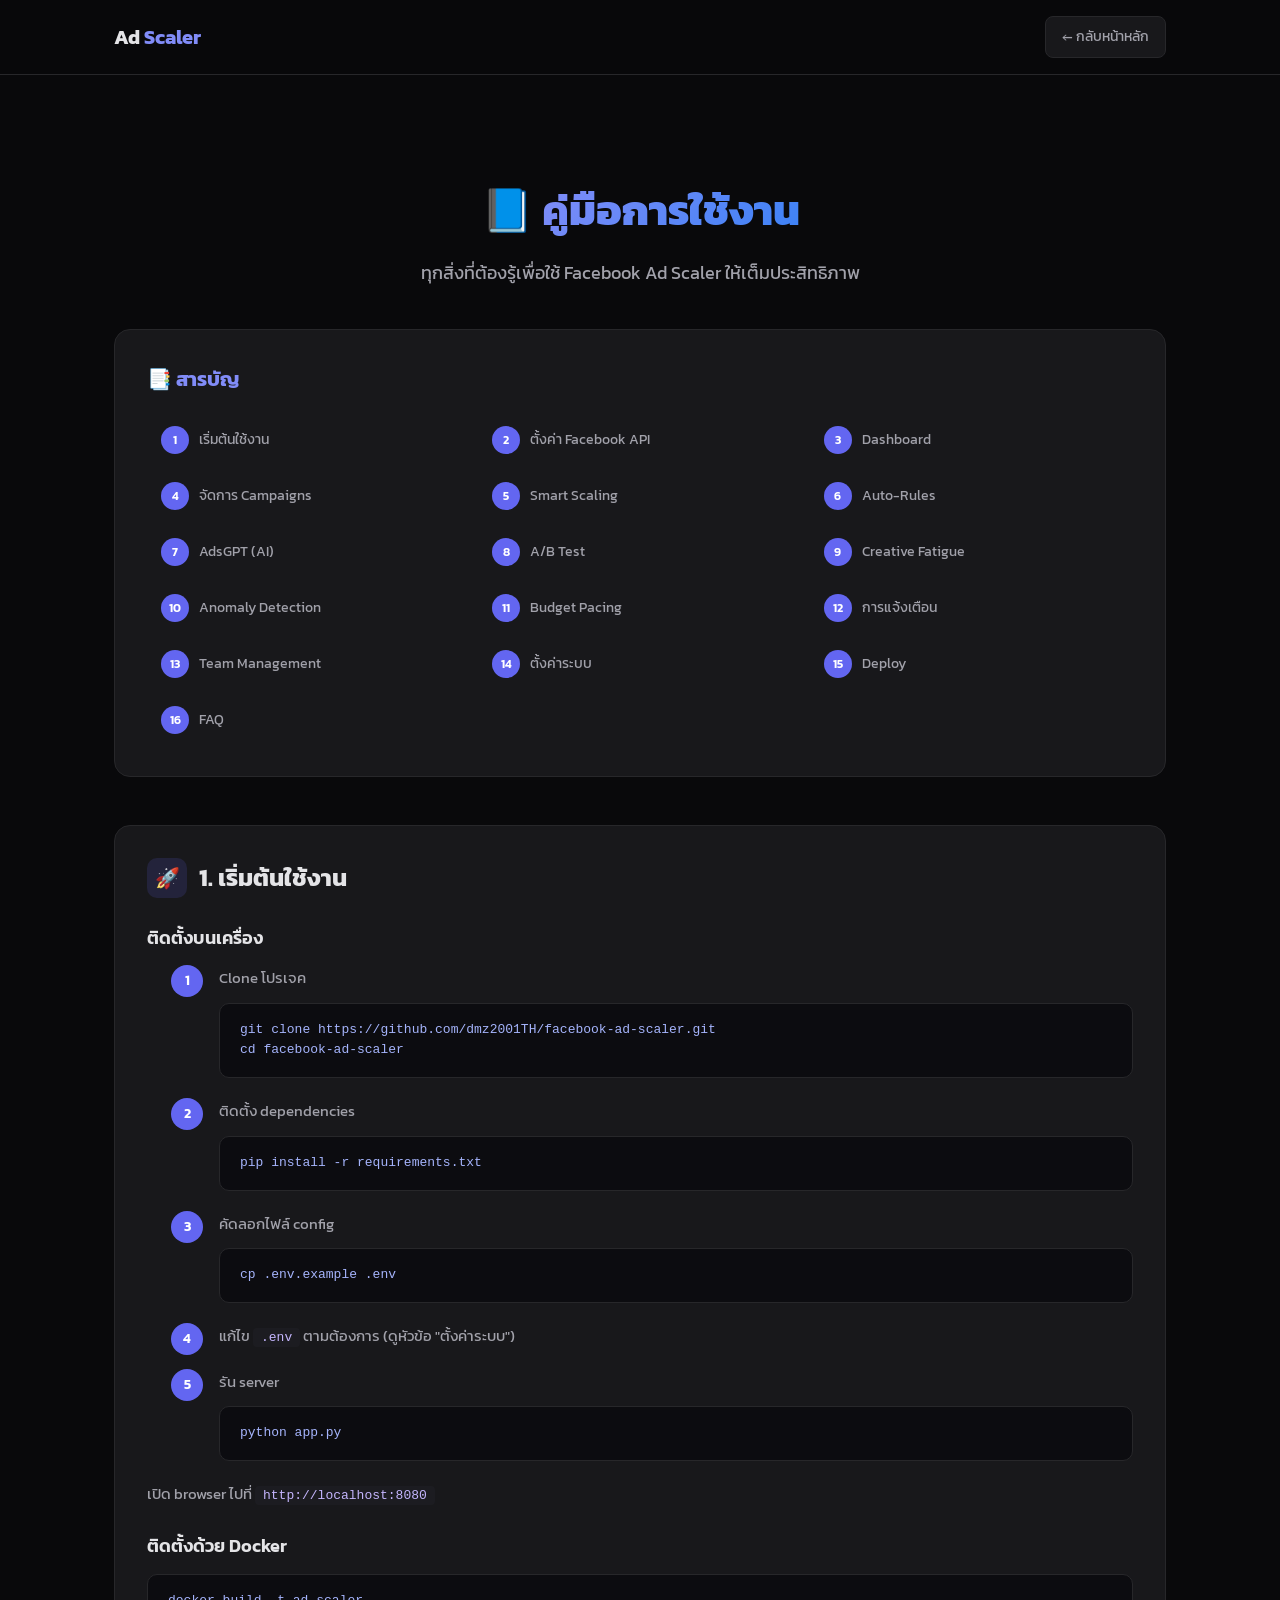
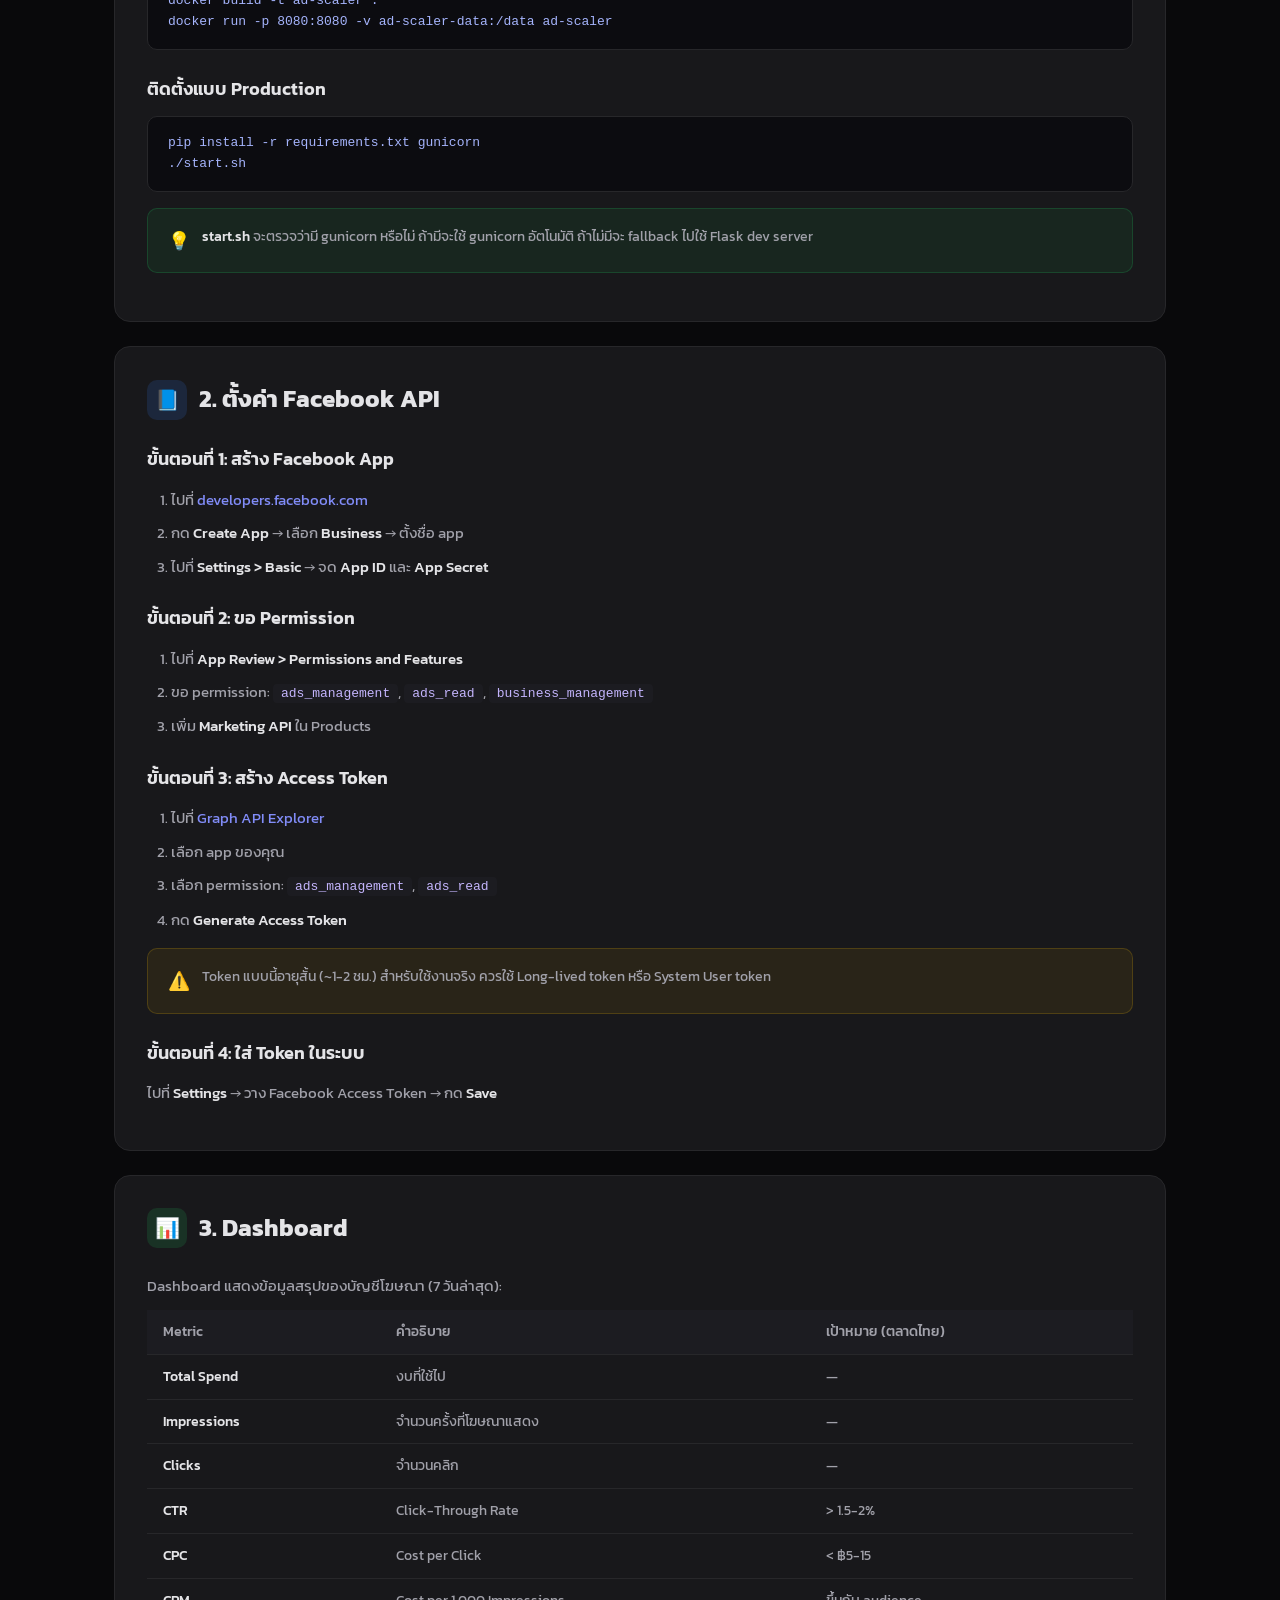
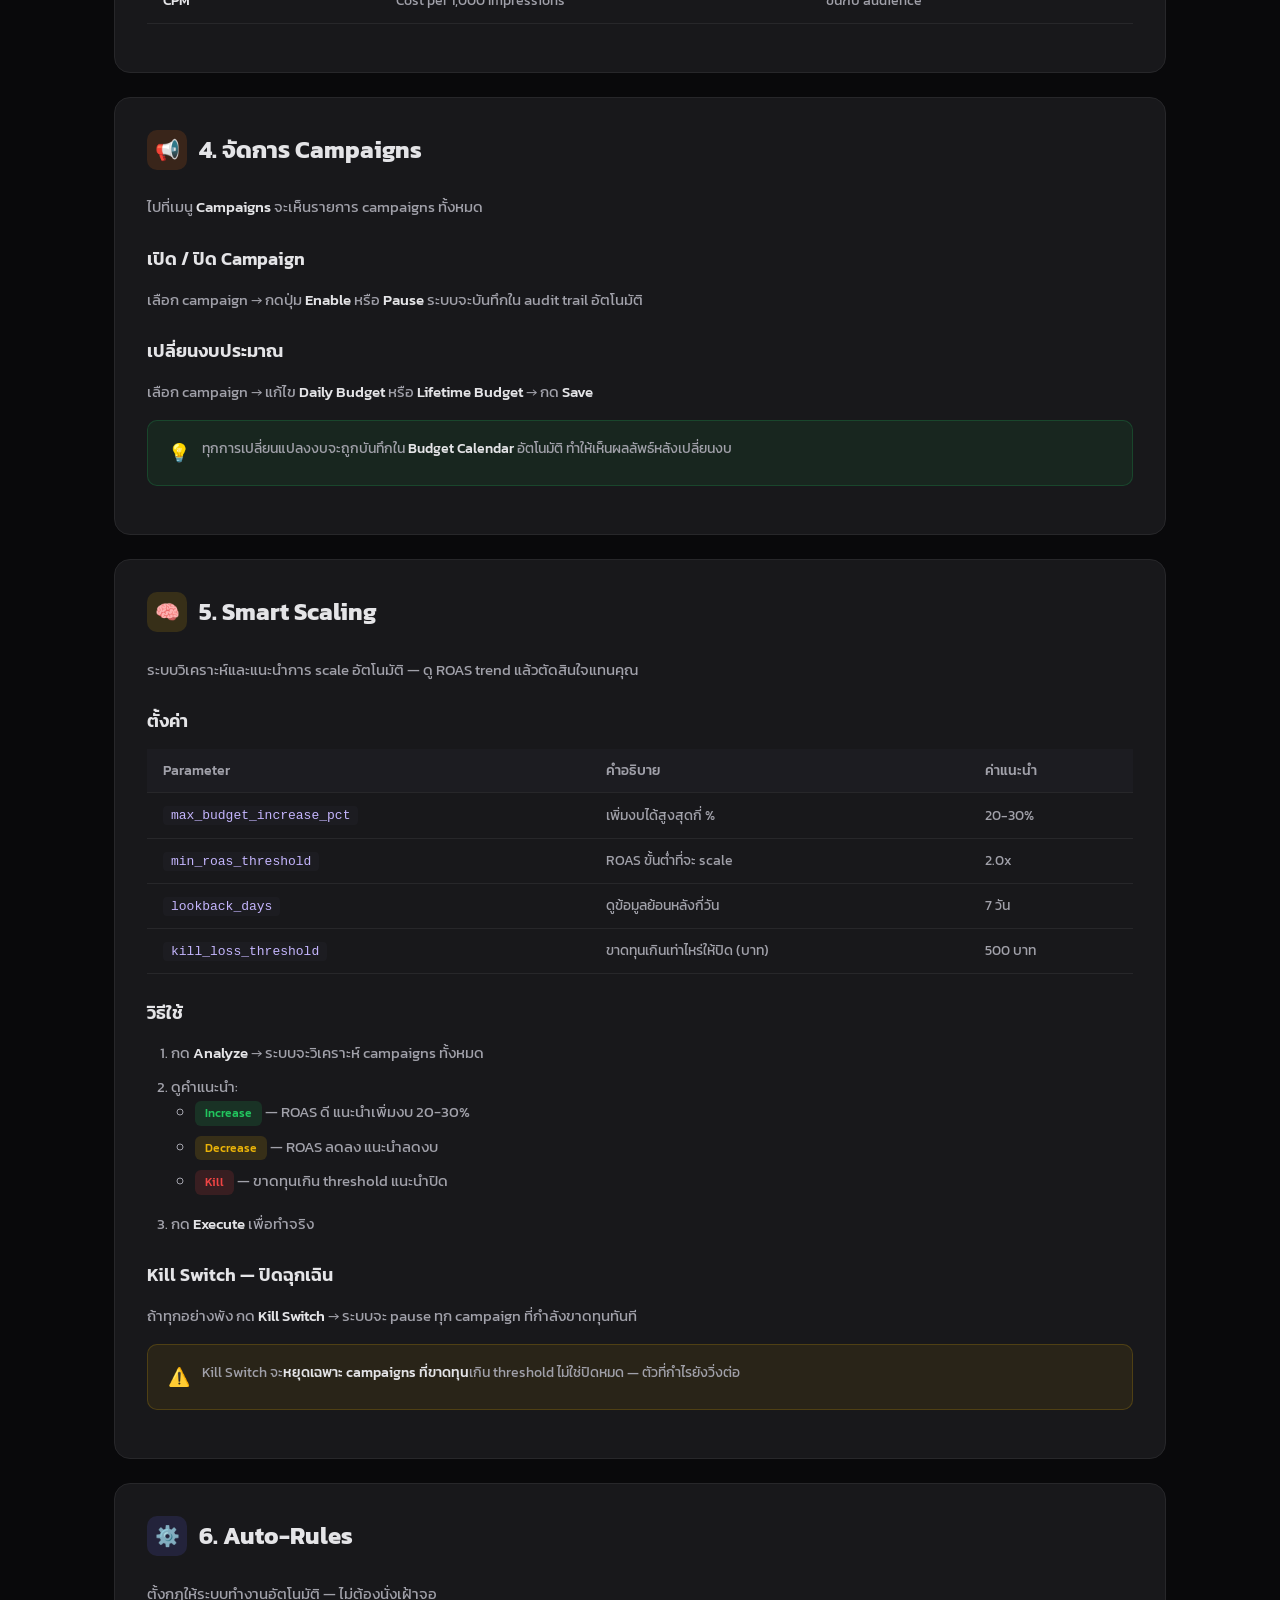
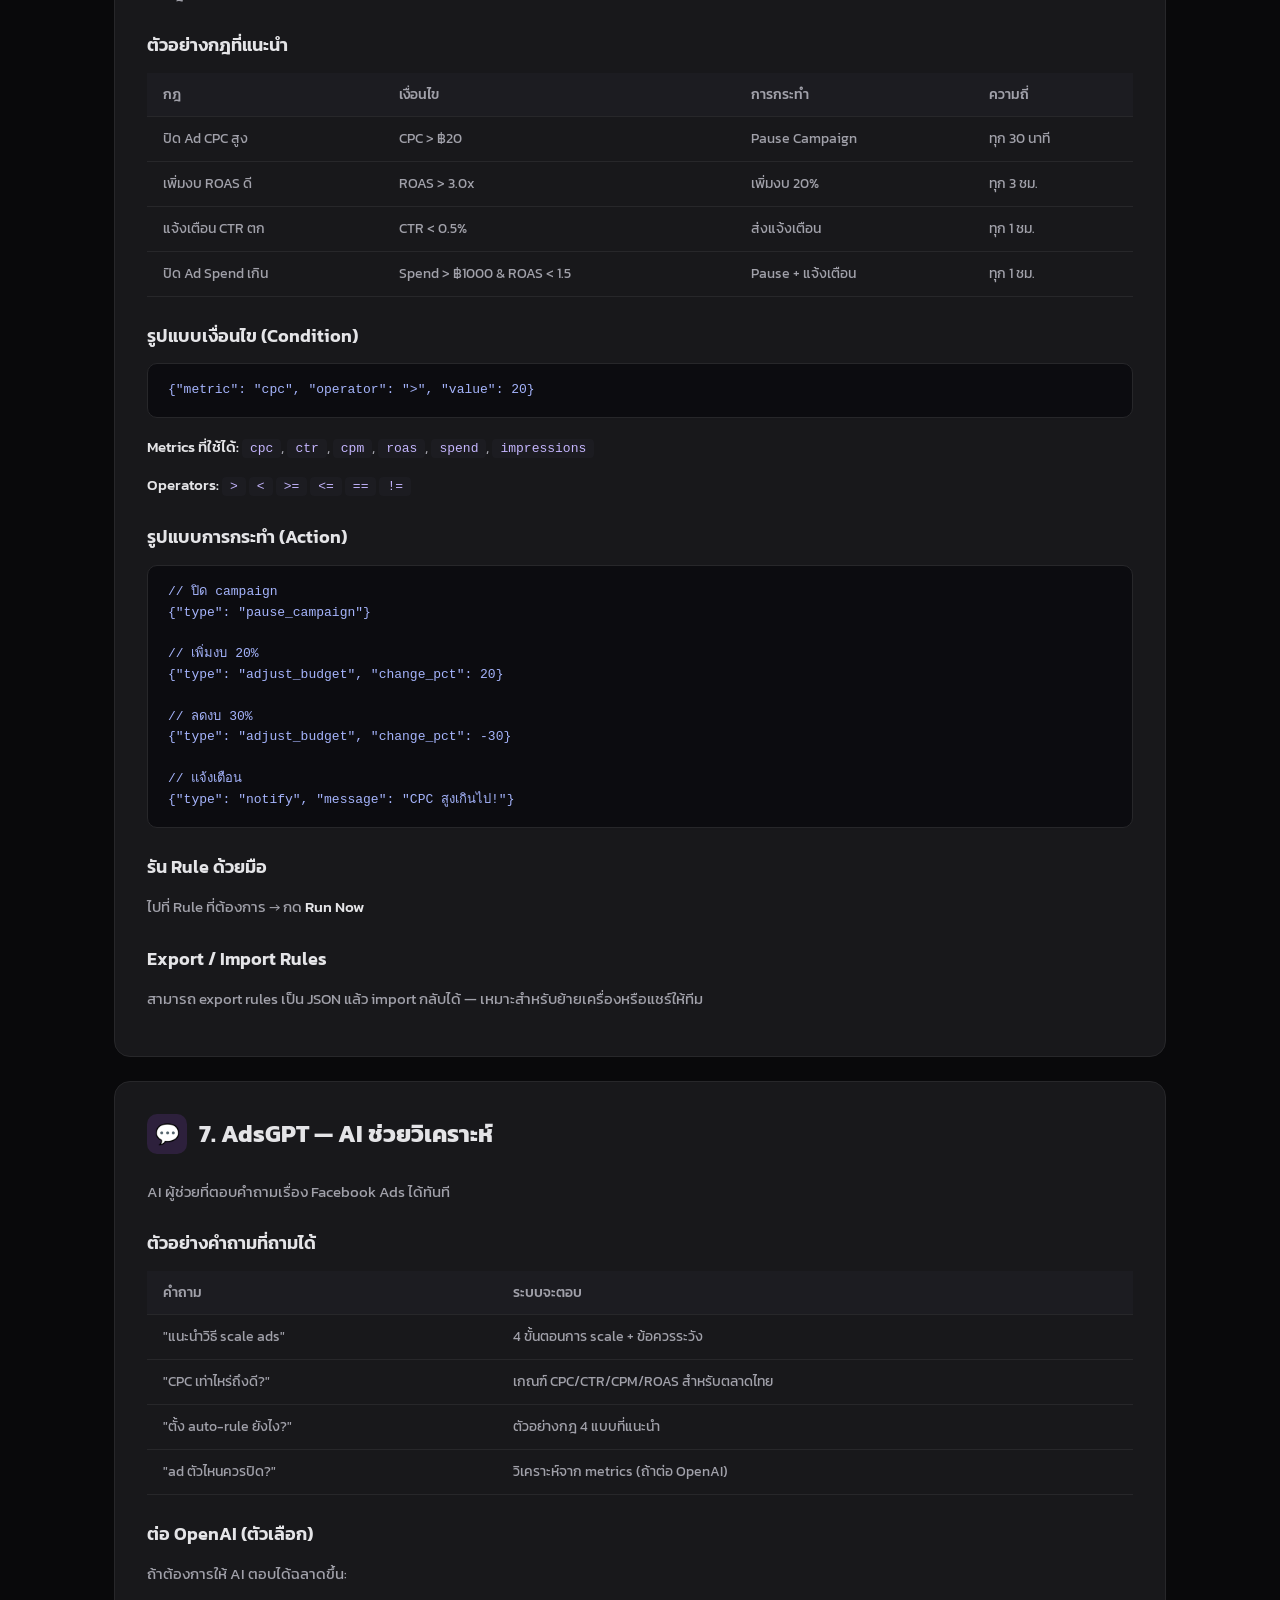
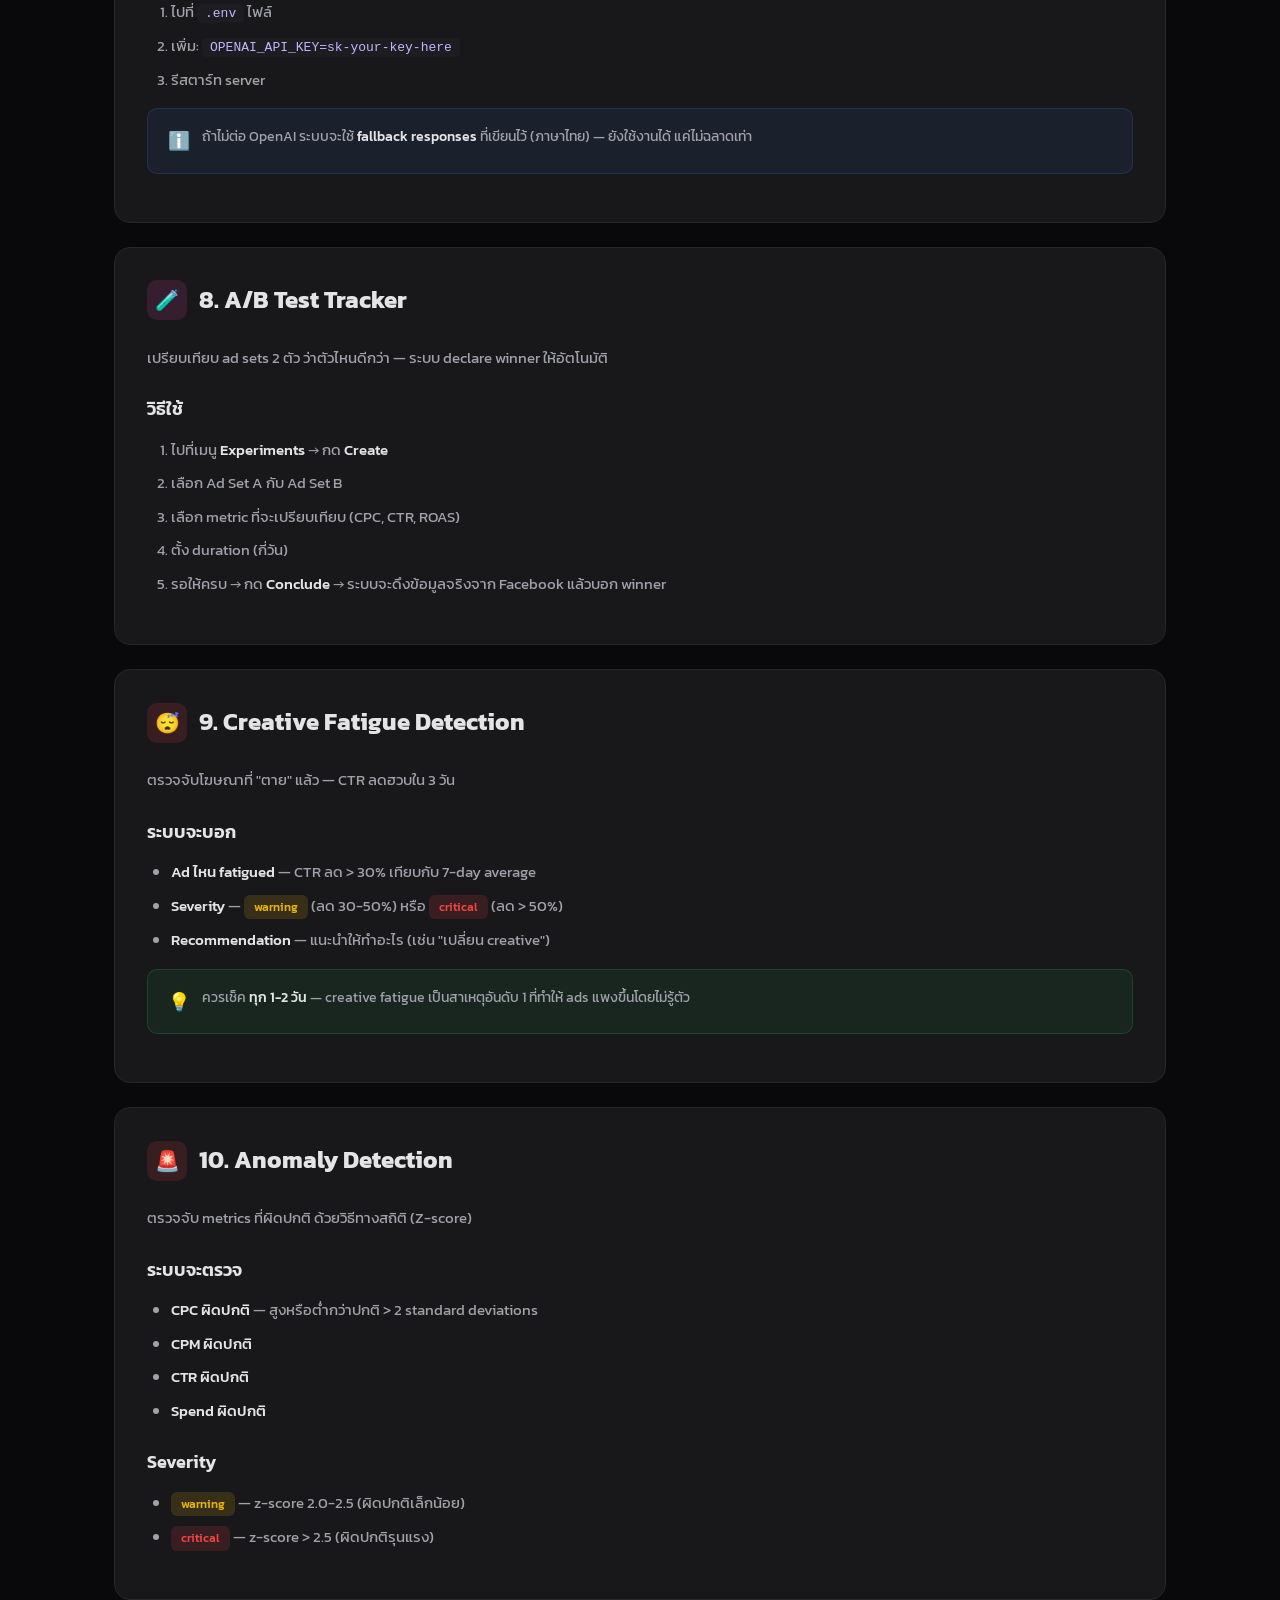
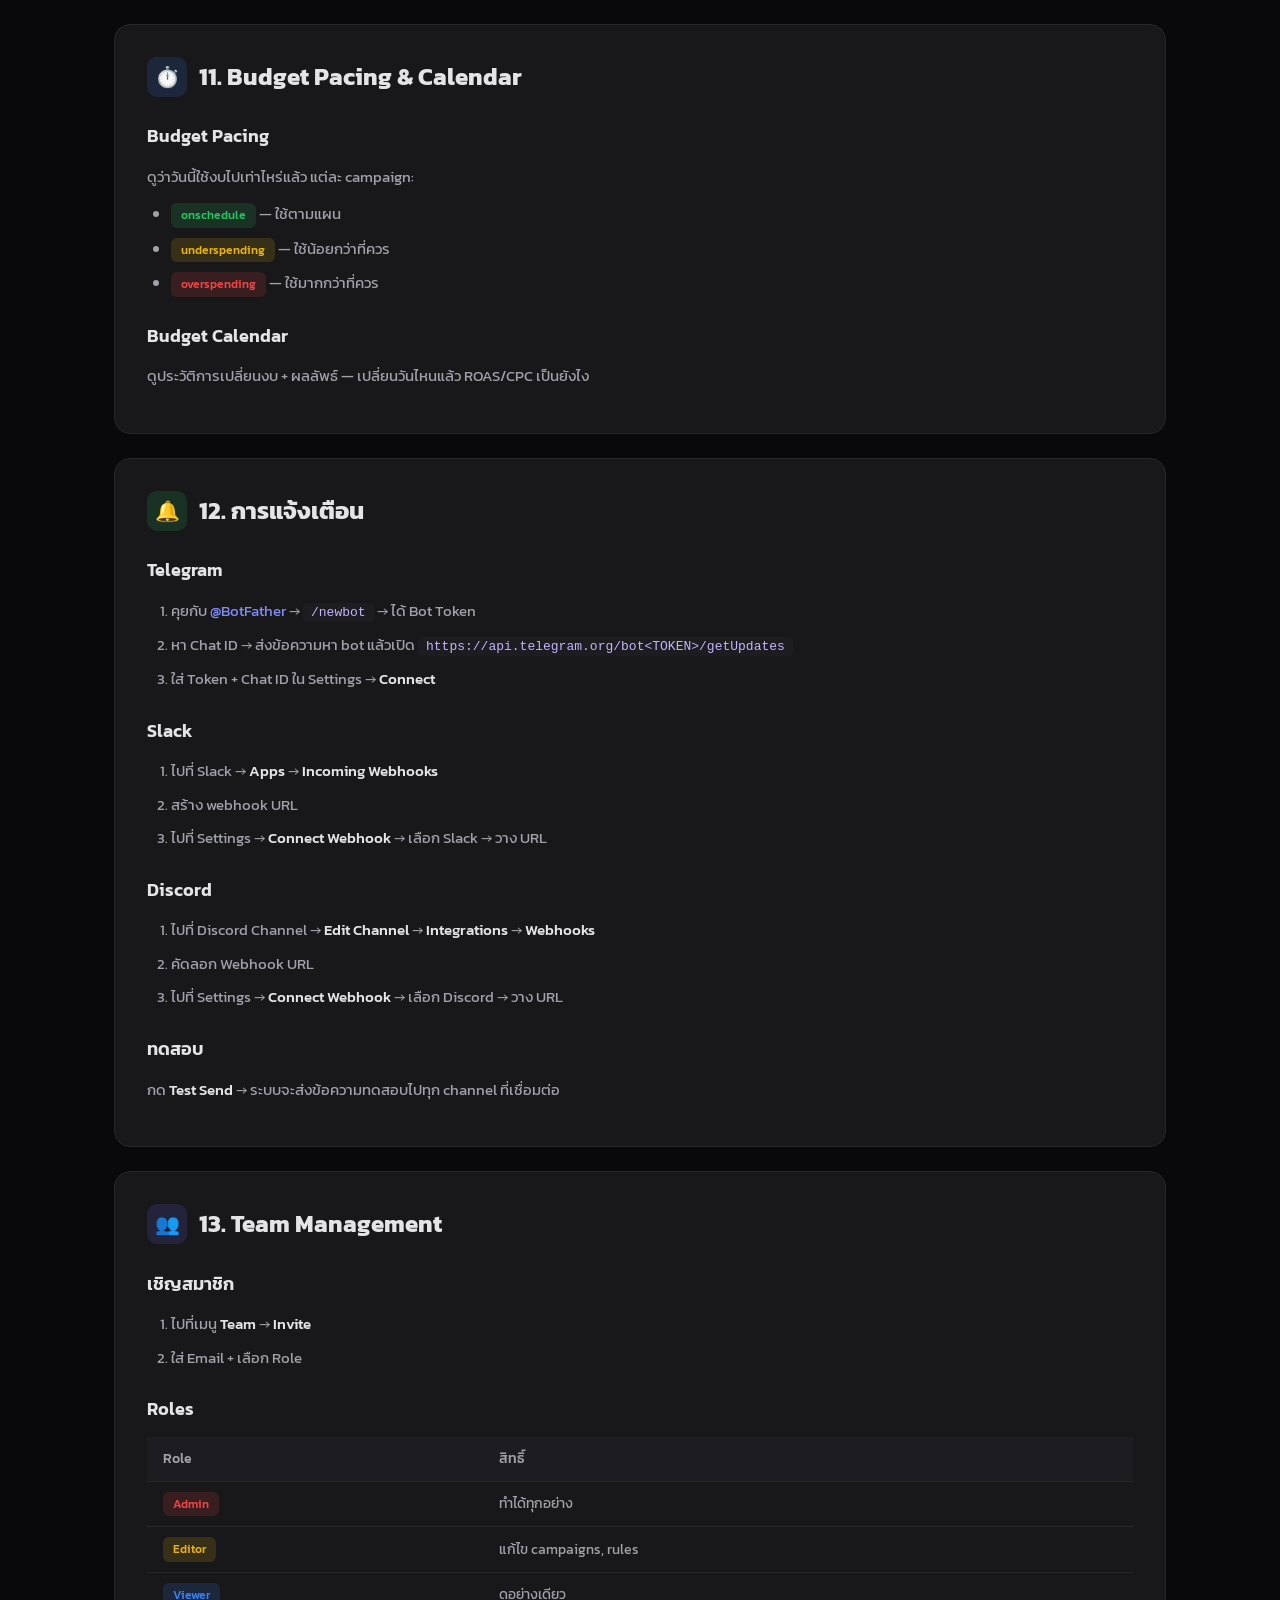
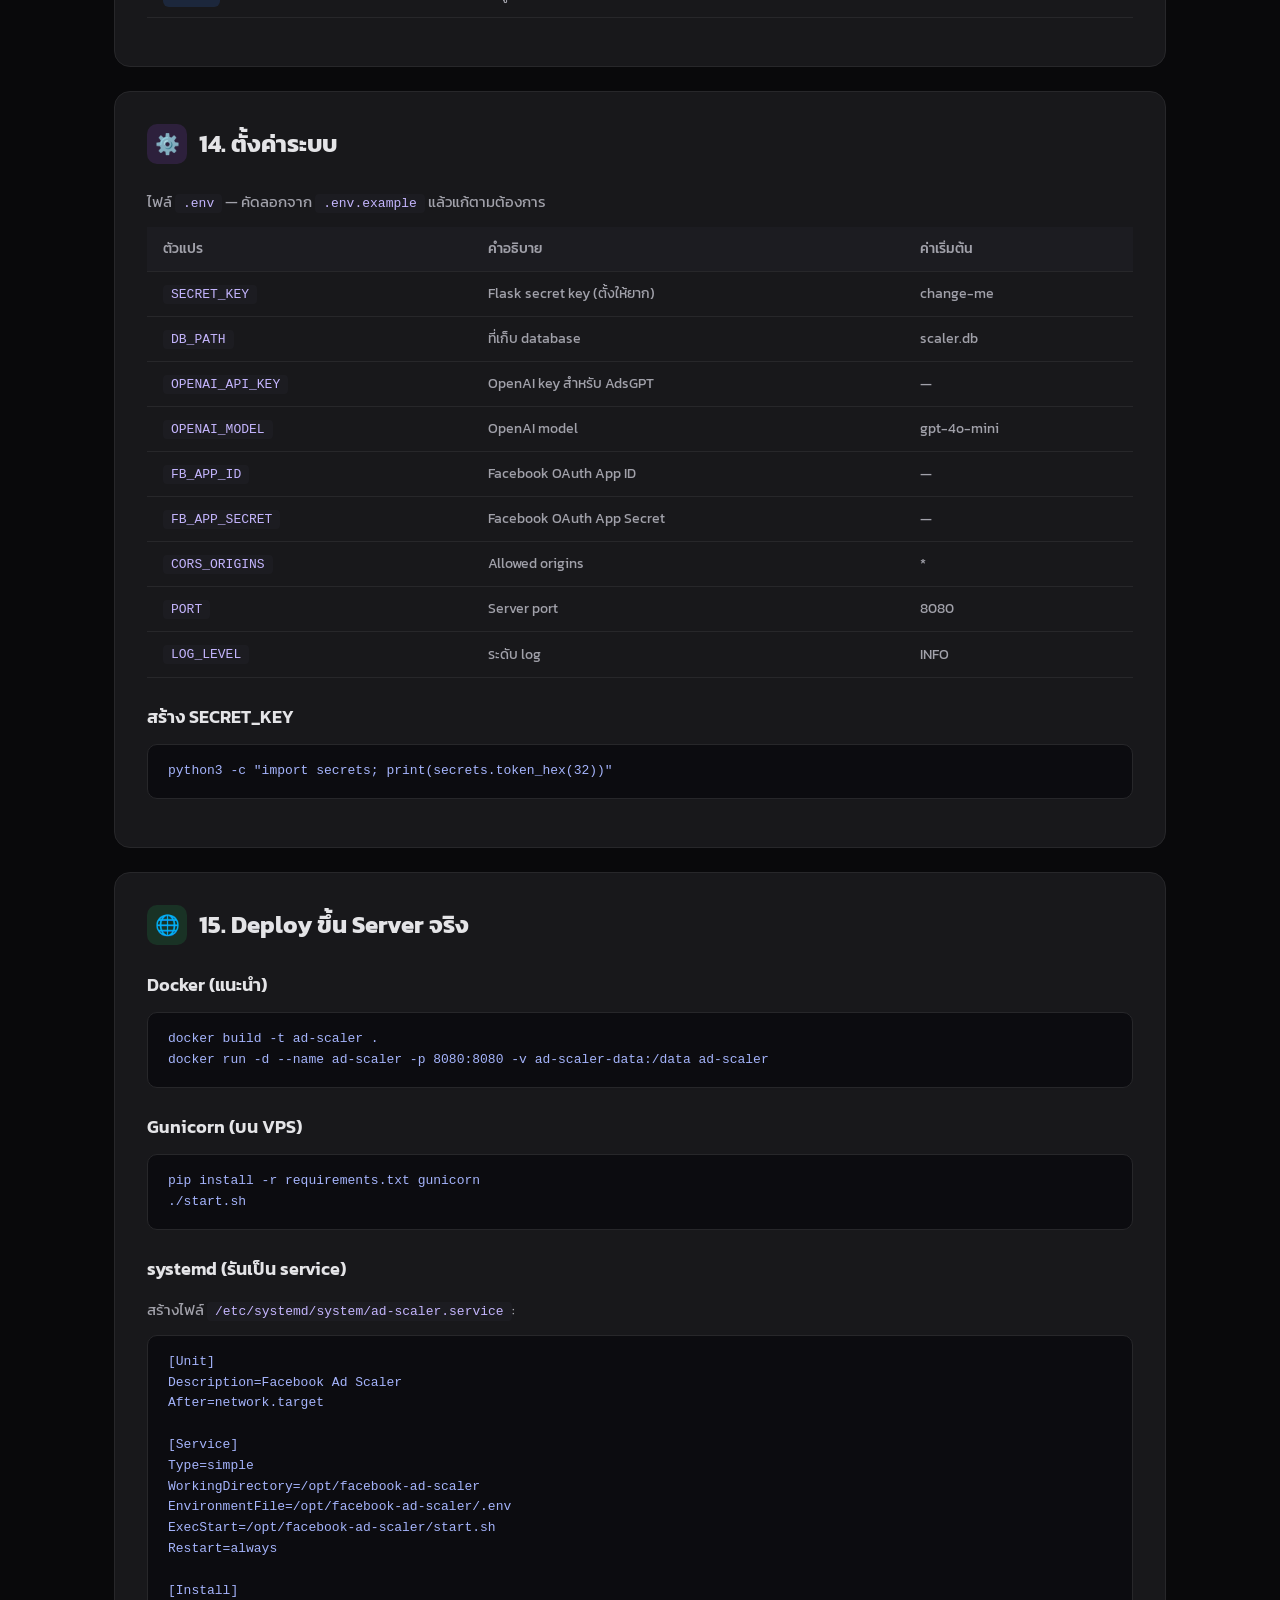
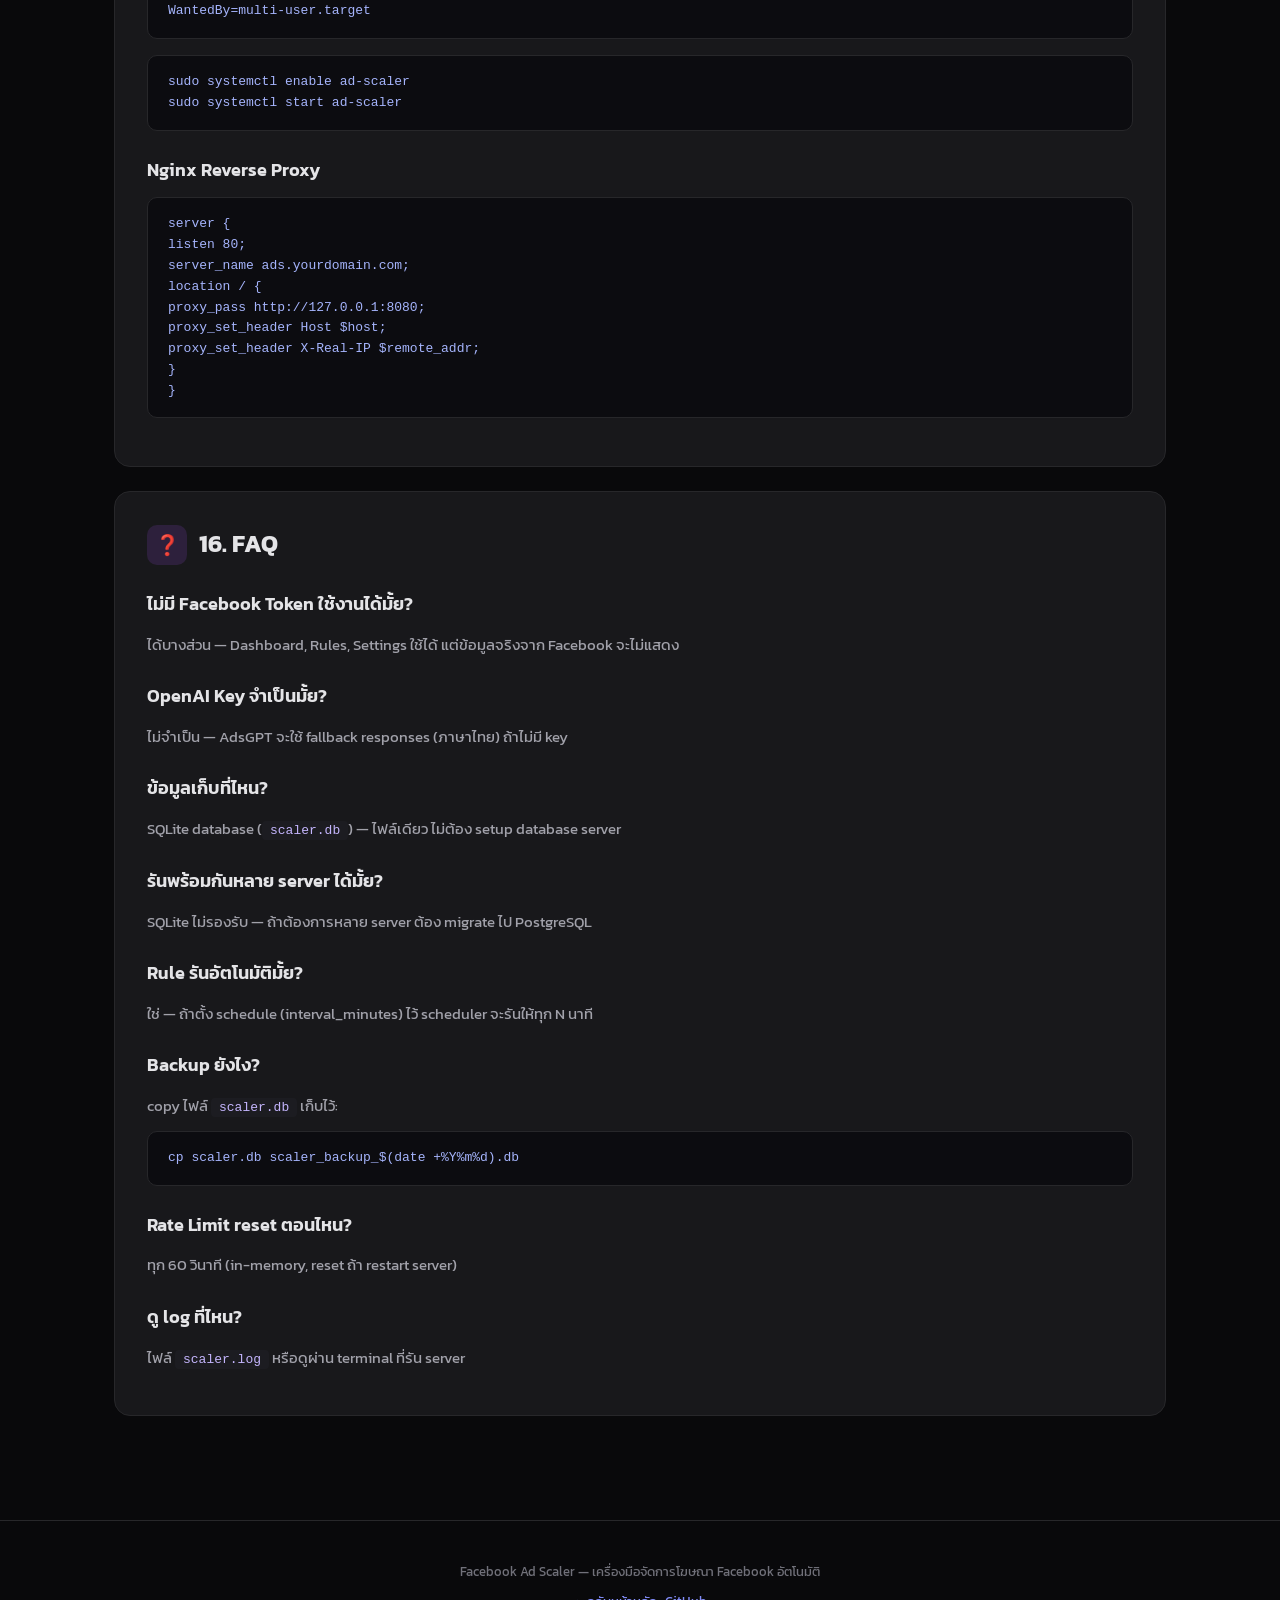
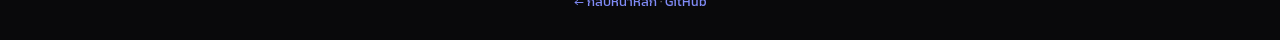
==== templates/guide.html @ 2cf3d841 "feat: in-app user guide at /guide — Thai language, dark theme - Full 16-chapter guide served at /gui" ====
<!DOCTYPE html>
<html lang="th">
<head>
  <meta charset="UTF-8" />
  <meta name="viewport" content="width=device-width, initial-scale=1.0" />
  <title>คู่มือการใช้งาน — Ad Scaler</title>
  <link rel="preconnect" href="https://fonts.googleapis.com" />
  <link rel="preconnect" href="https://fonts.gstatic.com" crossorigin />
  <link rel="stylesheet" href="https://fonts.googleapis.com/css2?family=Kanit:wght@300;400;500;600;700;800&display=swap" />
  <style>
    :root {
      --bg: #09090b;
      --bg-card: #18181b;
      --bg-section: #1c1c21;
      --border: #27272a;
      --text: #e4e4e7;
      --text-dim: #a1a1aa;
      --text-muted: #71717a;
      --accent: #6366f1;
      --accent-light: #818cf8;
      --green: #22c55e;
      --yellow: #eab308;
      --red: #ef4444;
      --blue: #3b82f6;
      --orange: #f97316;
    }
    * { margin: 0; padding: 0; box-sizing: border-box; }
    body {
      font-family: 'Kanit', sans-serif;
      background: var(--bg);
      color: var(--text);
      line-height: 1.7;
      min-height: 100vh;
    }
    a { color: var(--accent-light); text-decoration: none; }
    a:hover { text-decoration: underline; }

    /* Header */
    .header {
      position: sticky; top: 0; z-index: 100;
      background: rgba(9,9,11,0.85);
      backdrop-filter: blur(16px);
      border-bottom: 1px solid var(--border);
      padding: 16px 0;
    }
    .header-inner {
      max-width: 1100px; margin: 0 auto;
      padding: 0 24px;
      display: flex; align-items: center; justify-content: space-between;
    }
    .logo { font-size: 20px; font-weight: 700; color: var(--text); }
    .logo span { color: var(--accent-light); }
    .back-btn {
      background: var(--bg-card); border: 1px solid var(--border);
      color: var(--text-dim); padding: 8px 16px; border-radius: 8px;
      font-family: inherit; font-size: 14px; cursor: pointer;
      transition: all 0.2s;
    }
    .back-btn:hover { border-color: var(--accent); color: var(--text); }

    /* Layout */
    .container { max-width: 1100px; margin: 0 auto; padding: 40px 24px 80px; }
    .hero { text-align: center; padding: 60px 0 40px; }
    .hero h1 { font-size: 42px; font-weight: 800; margin-bottom: 12px; }
    .hero h1 span { background: linear-gradient(135deg, var(--accent-light), var(--blue)); -webkit-background-clip: text; -webkit-text-fill-color: transparent; }
    .hero p { font-size: 18px; color: var(--text-dim); max-width: 600px; margin: 0 auto; }

    /* TOC */
    .toc {
      background: var(--bg-card); border: 1px solid var(--border);
      border-radius: 16px; padding: 32px; margin-bottom: 48px;
    }
    .toc h2 { font-size: 20px; margin-bottom: 20px; color: var(--accent-light); }
    .toc-grid { display: grid; grid-template-columns: repeat(auto-fill, minmax(280px, 1fr)); gap: 8px; }
    .toc a {
      display: flex; align-items: center; gap: 10px;
      padding: 10px 14px; border-radius: 8px;
      color: var(--text-dim); font-size: 14px;
      transition: all 0.2s;
    }
    .toc a:hover { background: var(--bg-section); color: var(--text); text-decoration: none; }
    .toc-num {
      background: var(--accent); color: white;
      width: 28px; height: 28px; border-radius: 50%;
      display: flex; align-items: center; justify-content: center;
      font-size: 12px; font-weight: 600; flex-shrink: 0;
    }

    /* Sections */
    .section {
      background: var(--bg-card); border: 1px solid var(--border);
      border-radius: 16px; padding: 32px; margin-bottom: 24px;
      scroll-margin-top: 80px;
    }
    .section h2 {
      font-size: 24px; font-weight: 700; margin-bottom: 24px;
      display: flex; align-items: center; gap: 12px;
    }
    .section h2 .icon {
      width: 40px; height: 40px; border-radius: 10px;
      display: flex; align-items: center; justify-content: center;
      font-size: 20px; flex-shrink: 0;
    }
    .section h3 { font-size: 18px; font-weight: 600; margin: 24px 0 12px; color: var(--text); }
    .section p { color: var(--text-dim); margin-bottom: 12px; font-size: 15px; }
    .section ul, .section ol { color: var(--text-dim); padding-left: 24px; margin-bottom: 16px; }
    .section li { margin-bottom: 8px; font-size: 15px; }
    .section strong { color: var(--text); font-weight: 500; }

    /* Code blocks */
    .code-block {
      background: #0c0c10; border: 1px solid var(--border);
      border-radius: 10px; padding: 16px 20px;
      font-family: 'JetBrains Mono', 'Fira Code', monospace;
      font-size: 13px; color: #a5b4fc;
      overflow-x: auto; margin: 12px 0 16px;
      line-height: 1.6;
    }
    code {
      background: var(--bg-section); padding: 2px 8px; border-radius: 4px;
      font-family: 'JetBrains Mono', 'Fira Code', monospace;
      font-size: 13px; color: #c4b5fd;
    }

    /* Info boxes */
    .info-box {
      border-radius: 10px; padding: 16px 20px; margin: 16px 0;
      display: flex; gap: 12px; align-items: flex-start;
      font-size: 14px;
    }
    .info-box .emoji { font-size: 18px; flex-shrink: 0; margin-top: 1px; }
    .info-box.tip { background: rgba(34,197,94,0.08); border: 1px solid rgba(34,197,94,0.2); }
    .info-box.tip .emoji::before { content: "💡"; }
    .info-box.warning { background: rgba(234,179,8,0.08); border: 1px solid rgba(234,179,8,0.2); }
    .info-box.warning .emoji::before { content: "⚠️"; }
    .info-box.info { background: rgba(59,130,246,0.08); border: 1px solid rgba(59,130,246,0.2); }
    .info-box.info .emoji::before { content: "ℹ️"; }
    .info-box .content { color: var(--text-dim); }
    .info-box .content strong { color: var(--text); }

    /* Tables */
    .table-wrap { overflow-x: auto; margin: 12px 0 16px; }
    table {
      width: 100%; border-collapse: collapse;
      font-size: 14px;
    }
    th {
      background: var(--bg-section); text-align: left;
      padding: 10px 16px; font-weight: 500; color: var(--text-dim);
      border-bottom: 1px solid var(--border);
    }
    td {
      padding: 10px 16px; border-bottom: 1px solid var(--border);
      color: var(--text-dim);
    }
    tr:hover td { background: rgba(99,102,241,0.04); }

    /* Steps */
    .steps { counter-reset: step; padding-left: 0; list-style: none; }
    .steps li {
      counter-increment: step; position: relative;
      padding-left: 48px; margin-bottom: 20px;
    }
    .steps li::before {
      content: counter(step);
      position: absolute; left: 0; top: 0;
      width: 32px; height: 32px; border-radius: 50%;
      background: var(--accent); color: white;
      display: flex; align-items: center; justify-content: center;
      font-size: 14px; font-weight: 600;
    }

    /* Color tags */
    .tag {
      display: inline-block; padding: 2px 10px; border-radius: 6px;
      font-size: 12px; font-weight: 500;
    }
    .tag-green { background: rgba(34,197,94,0.15); color: var(--green); }
    .tag-yellow { background: rgba(234,179,8,0.15); color: var(--yellow); }
    .tag-red { background: rgba(239,68,68,0.15); color: var(--red); }
    .tag-blue { background: rgba(59,130,246,0.15); color: var(--blue); }

    /* Footer */
    .footer {
      text-align: center; padding: 40px 0;
      color: var(--text-muted); font-size: 13px;
      border-top: 1px solid var(--border);
    }

    /* Responsive */
    @media (max-width: 640px) {
      .hero h1 { font-size: 28px; }
      .section { padding: 20px; }
      .toc-grid { grid-template-columns: 1fr; }
    }
  </style>
</head>
<body>

<!-- Header -->
<header class="header">
  <div class="header-inner">
    <div class="logo">Ad <span>Scaler</span></div>
    <a href="/" class="back-btn">← กลับหน้าหลัก</a>
  </div>
</header>

<div class="container">

  <!-- Hero -->
  <div class="hero">
    <h1>📘 <span>คู่มือการใช้งาน</span></h1>
    <p>ทุกสิ่งที่ต้องรู้เพื่อใช้ Facebook Ad Scaler ให้เต็มประสิทธิภาพ</p>
  </div>

  <!-- TOC -->
  <div class="toc">
    <h2>📑 สารบัญ</h2>
    <div class="toc-grid">
      <a href="#setup"><span class="toc-num">1</span> เริ่มต้นใช้งาน</a>
      <a href="#fb-api"><span class="toc-num">2</span> ตั้งค่า Facebook API</a>
      <a href="#dashboard"><span class="toc-num">3</span> Dashboard</a>
      <a href="#campaigns"><span class="toc-num">4</span> จัดการ Campaigns</a>
      <a href="#scaling"><span class="toc-num">5</span> Smart Scaling</a>
      <a href="#rules"><span class="toc-num">6</span> Auto-Rules</a>
      <a href="#adsgpt"><span class="toc-num">7</span> AdsGPT (AI)</a>
      <a href="#experiments"><span class="toc-num">8</span> A/B Test</a>
      <a href="#fatigue"><span class="toc-num">9</span> Creative Fatigue</a>
      <a href="#anomalies"><span class="toc-num">10</span> Anomaly Detection</a>
      <a href="#pacing"><span class="toc-num">11</span> Budget Pacing</a>
      <a href="#notifications"><span class="toc-num">12</span> การแจ้งเตือน</a>
      <a href="#team"><span class="toc-num">13</span> Team Management</a>
      <a href="#settings"><span class="toc-num">14</span> ตั้งค่าระบบ</a>
      <a href="#deploy"><span class="toc-num">15</span> Deploy</a>
      <a href="#faq"><span class="toc-num">16</span> FAQ</a>
    </div>
  </div>

  <!-- 1. Setup -->
  <div class="section" id="setup">
    <h2><span class="icon" style="background:rgba(99,102,241,0.15)">🚀</span> 1. เริ่มต้นใช้งาน</h2>

    <h3>ติดตั้งบนเครื่อง</h3>
    <ol class="steps">
      <li>Clone โปรเจค<div class="code-block">git clone https://github.com/dmz2001TH/facebook-ad-scaler.git<br>cd facebook-ad-scaler</div></li>
      <li>ติดตั้ง dependencies<div class="code-block">pip install -r requirements.txt</div></li>
      <li>คัดลอกไฟล์ config<div class="code-block">cp .env.example .env</div></li>
      <li>แก้ไข <code>.env</code> ตามต้องการ (ดูหัวข้อ "ตั้งค่าระบบ")</li>
      <li>รัน server<div class="code-block">python app.py</div></li>
    </ol>
    <p>เปิด browser ไปที่ <code>http://localhost:8080</code></p>

    <h3>ติดตั้งด้วย Docker</h3>
    <div class="code-block">docker build -t ad-scaler .<br>docker run -p 8080:8080 -v ad-scaler-data:/data ad-scaler</div>

    <h3>ติดตั้งแบบ Production</h3>
    <div class="code-block">pip install -r requirements.txt gunicorn<br>./start.sh</div>
    <div class="info-box tip">
      <span class="emoji"></span>
      <div class="content"><strong>start.sh</strong> จะตรวจว่ามี gunicorn หรือไม่ ถ้ามีจะใช้ gunicorn อัตโนมัติ ถ้าไม่มีจะ fallback ไปใช้ Flask dev server</div>
    </div>
  </div>

  <!-- 2. Facebook API -->
  <div class="section" id="fb-api">
    <h2><span class="icon" style="background:rgba(59,130,246,0.15)">📘</span> 2. ตั้งค่า Facebook API</h2>

    <h3>ขั้นตอนที่ 1: สร้าง Facebook App</h3>
    <ol>
      <li>ไปที่ <a href="https://developers.facebook.com" target="_blank">developers.facebook.com</a></li>
      <li>กด <strong>Create App</strong> → เลือก <strong>Business</strong> → ตั้งชื่อ app</li>
      <li>ไปที่ <strong>Settings > Basic</strong> → จด <strong>App ID</strong> และ <strong>App Secret</strong></li>
    </ol>

    <h3>ขั้นตอนที่ 2: ขอ Permission</h3>
    <ol>
      <li>ไปที่ <strong>App Review > Permissions and Features</strong></li>
      <li>ขอ permission: <code>ads_management</code>, <code>ads_read</code>, <code>business_management</code></li>
      <li>เพิ่ม <strong>Marketing API</strong> ใน Products</li>
    </ol>

    <h3>ขั้นตอนที่ 3: สร้าง Access Token</h3>
    <ol>
      <li>ไปที่ <a href="https://developers.facebook.com/tools/explorer/" target="_blank">Graph API Explorer</a></li>
      <li>เลือก app ของคุณ</li>
      <li>เลือก permission: <code>ads_management</code>, <code>ads_read</code></li>
      <li>กด <strong>Generate Access Token</strong></li>
    </ol>

    <div class="info-box warning">
      <span class="emoji"></span>
      <div class="content">Token แบบนี้อายุสั้น (~1-2 ชม.) สำหรับใช้งานจริง ควรใช้ Long-lived token หรือ System User token</div>
    </div>

    <h3>ขั้นตอนที่ 4: ใส่ Token ในระบบ</h3>
    <p>ไปที่ <strong>Settings</strong> → วาง Facebook Access Token → กด <strong>Save</strong></p>
  </div>

  <!-- 3. Dashboard -->
  <div class="section" id="dashboard">
    <h2><span class="icon" style="background:rgba(34,197,94,0.15)">📊</span> 3. Dashboard</h2>
    <p>Dashboard แสดงข้อมูลสรุปของบัญชีโฆษณา (7 วันล่าสุด):</p>
    <div class="table-wrap">
      <table>
        <tr><th>Metric</th><th>คำอธิบาย</th><th>เป้าหมาย (ตลาดไทย)</th></tr>
        <tr><td><strong>Total Spend</strong></td><td>งบที่ใช้ไป</td><td>—</td></tr>
        <tr><td><strong>Impressions</strong></td><td>จำนวนครั้งที่โฆษณาแสดง</td><td>—</td></tr>
        <tr><td><strong>Clicks</strong></td><td>จำนวนคลิก</td><td>—</td></tr>
        <tr><td><strong>CTR</strong></td><td>Click-Through Rate</td><td>> 1.5-2%</td></tr>
        <tr><td><strong>CPC</strong></td><td>Cost per Click</td><td>< ฿5-15</td></tr>
        <tr><td><strong>CPM</strong></td><td>Cost per 1,000 Impressions</td><td>ขึ้นกับ audience</td></tr>
      </table>
    </div>
  </div>

  <!-- 4. Campaigns -->
  <div class="section" id="campaigns">
    <h2><span class="icon" style="background:rgba(249,115,22,0.15)">📢</span> 4. จัดการ Campaigns</h2>
    <p>ไปที่เมนู <strong>Campaigns</strong> จะเห็นรายการ campaigns ทั้งหมด</p>
    <h3>เปิด / ปิด Campaign</h3>
    <p>เลือก campaign → กดปุ่ม <strong>Enable</strong> หรือ <strong>Pause</strong> ระบบจะบันทึกใน audit trail อัตโนมัติ</p>
    <h3>เปลี่ยนงบประมาณ</h3>
    <p>เลือก campaign → แก้ไข <strong>Daily Budget</strong> หรือ <strong>Lifetime Budget</strong> → กด <strong>Save</strong></p>
    <div class="info-box tip">
      <span class="emoji"></span>
      <div class="content">ทุกการเปลี่ยนแปลงงบจะถูกบันทึกใน <strong>Budget Calendar</strong> อัตโนมัติ ทำให้เห็นผลลัพธ์หลังเปลี่ยนงบ</div>
    </div>
  </div>

  <!-- 5. Smart Scaling -->
  <div class="section" id="scaling">
    <h2><span class="icon" style="background:rgba(234,179,8,0.15)">🧠</span> 5. Smart Scaling</h2>
    <p>ระบบวิเคราะห์และแนะนำการ scale อัตโนมัติ — ดู ROAS trend แล้วตัดสินใจแทนคุณ</p>

    <h3>ตั้งค่า</h3>
    <div class="table-wrap">
      <table>
        <tr><th>Parameter</th><th>คำอธิบาย</th><th>ค่าแนะนำ</th></tr>
        <tr><td><code>max_budget_increase_pct</code></td><td>เพิ่มงบได้สูงสุดกี่ %</td><td>20-30%</td></tr>
        <tr><td><code>min_roas_threshold</code></td><td>ROAS ขั้นต่ำที่จะ scale</td><td>2.0x</td></tr>
        <tr><td><code>lookback_days</code></td><td>ดูข้อมูลย้อนหลังกี่วัน</td><td>7 วัน</td></tr>
        <tr><td><code>kill_loss_threshold</code></td><td>ขาดทุนเกินเท่าไหร่ให้ปิด (บาท)</td><td>500 บาท</td></tr>
      </table>
    </div>

    <h3>วิธีใช้</h3>
    <ol>
      <li>กด <strong>Analyze</strong> → ระบบจะวิเคราะห์ campaigns ทั้งหมด</li>
      <li>ดูคำแนะนำ:
        <ul>
          <li><span class="tag tag-green">Increase</span> — ROAS ดี แนะนำเพิ่มงบ 20-30%</li>
          <li><span class="tag tag-yellow">Decrease</span> — ROAS ลดลง แนะนำลดงบ</li>
          <li><span class="tag tag-red">Kill</span> — ขาดทุนเกิน threshold แนะนำปิด</li>
        </ul>
      </li>
      <li>กด <strong>Execute</strong> เพื่อทำจริง</li>
    </ol>

    <h3>Kill Switch — ปิดฉุกเฉิน</h3>
    <p>ถ้าทุกอย่างพัง กด <strong>Kill Switch</strong> → ระบบจะ pause ทุก campaign ที่กำลังขาดทุนทันที</p>
    <div class="info-box warning">
      <span class="emoji"></span>
      <div class="content">Kill Switch จะ<strong>หยุดเฉพาะ campaigns ที่ขาดทุน</strong>เกิน threshold ไม่ใช่ปิดหมด — ตัวที่กำไรยังวิ่งต่อ</div>
    </div>
  </div>

  <!-- 6. Auto-Rules -->
  <div class="section" id="rules">
    <h2><span class="icon" style="background:rgba(99,102,241,0.15)">⚙️</span> 6. Auto-Rules</h2>
    <p>ตั้งกฎให้ระบบทำงานอัตโนมัติ — ไม่ต้องนั่งเฝ้าจอ</p>

    <h3>ตัวอย่างกฎที่แนะนำ</h3>
    <div class="table-wrap">
      <table>
        <tr><th>กฎ</th><th>เงื่อนไข</th><th>การกระทำ</th><th>ความถี่</th></tr>
        <tr><td>ปิด Ad CPC สูง</td><td>CPC > ฿20</td><td>Pause Campaign</td><td>ทุก 30 นาที</td></tr>
        <tr><td>เพิ่มงบ ROAS ดี</td><td>ROAS > 3.0x</td><td>เพิ่มงบ 20%</td><td>ทุก 3 ชม.</td></tr>
        <tr><td>แจ้งเตือน CTR ตก</td><td>CTR < 0.5%</td><td>ส่งแจ้งเตือน</td><td>ทุก 1 ชม.</td></tr>
        <tr><td>ปิด Ad Spend เกิน</td><td>Spend > ฿1000 & ROAS < 1.5</td><td>Pause + แจ้งเตือน</td><td>ทุก 1 ชม.</td></tr>
      </table>
    </div>

    <h3>รูปแบบเงื่อนไข (Condition)</h3>
    <div class="code-block">{"metric": "cpc", "operator": ">", "value": 20}</div>
    <p><strong>Metrics ที่ใช้ได้:</strong> <code>cpc</code>, <code>ctr</code>, <code>cpm</code>, <code>roas</code>, <code>spend</code>, <code>impressions</code></p>
    <p><strong>Operators:</strong> <code>></code> <code><</code> <code>>=</code> <code><=</code> <code>==</code> <code>!=</code></p>

    <h3>รูปแบบการกระทำ (Action)</h3>
    <div class="code-block">// ปิด campaign<br>{"type": "pause_campaign"}<br><br>// เพิ่มงบ 20%<br>{"type": "adjust_budget", "change_pct": 20}<br><br>// ลดงบ 30%<br>{"type": "adjust_budget", "change_pct": -30}<br><br>// แจ้งเตือน<br>{"type": "notify", "message": "CPC สูงเกินไป!"}</div>

    <h3>รัน Rule ด้วยมือ</h3>
    <p>ไปที่ Rule ที่ต้องการ → กด <strong>Run Now</strong></p>

    <h3>Export / Import Rules</h3>
    <p>สามารถ export rules เป็น JSON แล้ว import กลับได้ — เหมาะสำหรับย้ายเครื่องหรือแชร์ให้ทีม</p>
  </div>

  <!-- 7. AdsGPT -->
  <div class="section" id="adsgpt">
    <h2><span class="icon" style="background:rgba(168,85,247,0.15)">💬</span> 7. AdsGPT — AI ช่วยวิเคราะห์</h2>
    <p>AI ผู้ช่วยที่ตอบคำถามเรื่อง Facebook Ads ได้ทันที</p>

    <h3>ตัวอย่างคำถามที่ถามได้</h3>
    <div class="table-wrap">
      <table>
        <tr><th>คำถาม</th><th>ระบบจะตอบ</th></tr>
        <tr><td>"แนะนำวิธี scale ads"</td><td>4 ขั้นตอนการ scale + ข้อควรระวัง</td></tr>
        <tr><td>"CPC เท่าไหร่ถึงดี?"</td><td>เกณฑ์ CPC/CTR/CPM/ROAS สำหรับตลาดไทย</td></tr>
        <tr><td>"ตั้ง auto-rule ยังไง?"</td><td>ตัวอย่างกฎ 4 แบบที่แนะนำ</td></tr>
        <tr><td>"ad ตัวไหนควรปิด?"</td><td>วิเคราะห์จาก metrics (ถ้าต่อ OpenAI)</td></tr>
      </table>
    </div>

    <h3>ต่อ OpenAI (ตัวเลือก)</h3>
    <p>ถ้าต้องการให้ AI ตอบได้ฉลาดขึ้น:</p>
    <ol>
      <li>ไปที่ <code>.env</code> ไฟล์</li>
      <li>เพิ่ม: <code>OPENAI_API_KEY=sk-your-key-here</code></li>
      <li>รีสตาร์ท server</li>
    </ol>
    <div class="info-box info">
      <span class="emoji"></span>
      <div class="content">ถ้าไม่ต่อ OpenAI ระบบจะใช้ <strong>fallback responses</strong> ที่เขียนไว้ (ภาษาไทย) — ยังใช้งานได้ แค่ไม่ฉลาดเท่า</div>
    </div>
  </div>

  <!-- 8. Experiments -->
  <div class="section" id="experiments">
    <h2><span class="icon" style="background:rgba(236,72,153,0.15)">🧪</span> 8. A/B Test Tracker</h2>
    <p>เปรียบเทียบ ad sets 2 ตัว ว่าตัวไหนดีกว่า — ระบบ declare winner ให้อัตโนมัติ</p>
    <h3>วิธีใช้</h3>
    <ol>
      <li>ไปที่เมนู <strong>Experiments</strong> → กด <strong>Create</strong></li>
      <li>เลือก Ad Set A กับ Ad Set B</li>
      <li>เลือก metric ที่จะเปรียบเทียบ (CPC, CTR, ROAS)</li>
      <li>ตั้ง duration (กี่วัน)</li>
      <li>รอให้ครบ → กด <strong>Conclude</strong> → ระบบจะดึงข้อมูลจริงจาก Facebook แล้วบอก winner</li>
    </ol>
  </div>

  <!-- 9. Fatigue -->
  <div class="section" id="fatigue">
    <h2><span class="icon" style="background:rgba(239,68,68,0.15)">😴</span> 9. Creative Fatigue Detection</h2>
    <p>ตรวจจับโฆษณาที่ "ตาย" แล้ว — CTR ลดฮวบใน 3 วัน</p>
    <h3>ระบบจะบอก</h3>
    <ul>
      <li><strong>Ad ไหน fatigued</strong> — CTR ลด > 30% เทียบกับ 7-day average</li>
      <li><strong>Severity</strong> — <span class="tag tag-yellow">warning</span> (ลด 30-50%) หรือ <span class="tag tag-red">critical</span> (ลด > 50%)</li>
      <li><strong>Recommendation</strong> — แนะนำให้ทำอะไร (เช่น "เปลี่ยน creative")</li>
    </ul>
    <div class="info-box tip">
      <span class="emoji"></span>
      <div class="content">ควรเช็ค <strong>ทุก 1-2 วัน</strong> — creative fatigue เป็นสาเหตุอันดับ 1 ที่ทำให้ ads แพงขึ้นโดยไม่รู้ตัว</div>
    </div>
  </div>

  <!-- 10. Anomalies -->
  <div class="section" id="anomalies">
    <h2><span class="icon" style="background:rgba(239,68,68,0.15)">🚨</span> 10. Anomaly Detection</h2>
    <p>ตรวจจับ metrics ที่ผิดปกติ ด้วยวิธีทางสถิติ (Z-score)</p>
    <h3>ระบบจะตรวจ</h3>
    <ul>
      <li><strong>CPC ผิดปกติ</strong> — สูงหรือต่ำกว่าปกติ > 2 standard deviations</li>
      <li><strong>CPM ผิดปกติ</strong></li>
      <li><strong>CTR ผิดปกติ</strong></li>
      <li><strong>Spend ผิดปกติ</strong></li>
    </ul>
    <h3>Severity</h3>
    <ul>
      <li><span class="tag tag-yellow">warning</span> — z-score 2.0-2.5 (ผิดปกติเล็กน้อย)</li>
      <li><span class="tag tag-red">critical</span> — z-score > 2.5 (ผิดปกติรุนแรง)</li>
    </ul>
  </div>

  <!-- 11. Pacing -->
  <div class="section" id="pacing">
    <h2><span class="icon" style="background:rgba(59,130,246,0.15)">⏱️</span> 11. Budget Pacing & Calendar</h2>

    <h3>Budget Pacing</h3>
    <p>ดูว่าวันนี้ใช้งบไปเท่าไหร่แล้ว แต่ละ campaign:</p>
    <ul>
      <li><span class="tag tag-green">onschedule</span> — ใช้ตามแผน</li>
      <li><span class="tag tag-yellow">underspending</span> — ใช้น้อยกว่าที่ควร</li>
      <li><span class="tag tag-red">overspending</span> — ใช้มากกว่าที่ควร</li>
    </ul>

    <h3>Budget Calendar</h3>
    <p>ดูประวัติการเปลี่ยนงบ + ผลลัพธ์ — เปลี่ยนวันไหนแล้ว ROAS/CPC เป็นยังไง</p>
  </div>

  <!-- 12. Notifications -->
  <div class="section" id="notifications">
    <h2><span class="icon" style="background:rgba(34,197,94,0.15)">🔔</span> 12. การแจ้งเตือน</h2>

    <h3>Telegram</h3>
    <ol>
      <li>คุยกับ <a href="https://t.me/BotFather" target="_blank">@BotFather</a> → <code>/newbot</code> → ได้ Bot Token</li>
      <li>หา Chat ID → ส่งข้อความหา bot แล้วเปิด <code>https://api.telegram.org/bot&lt;TOKEN&gt;/getUpdates</code></li>
      <li>ใส่ Token + Chat ID ใน Settings → <strong>Connect</strong></li>
    </ol>

    <h3>Slack</h3>
    <ol>
      <li>ไปที่ Slack → <strong>Apps</strong> → <strong>Incoming Webhooks</strong></li>
      <li>สร้าง webhook URL</li>
      <li>ไปที่ Settings → <strong>Connect Webhook</strong> → เลือก Slack → วาง URL</li>
    </ol>

    <h3>Discord</h3>
    <ol>
      <li>ไปที่ Discord Channel → <strong>Edit Channel</strong> → <strong>Integrations</strong> → <strong>Webhooks</strong></li>
      <li>คัดลอก Webhook URL</li>
      <li>ไปที่ Settings → <strong>Connect Webhook</strong> → เลือก Discord → วาง URL</li>
    </ol>

    <h3>ทดสอบ</h3>
    <p>กด <strong>Test Send</strong> → ระบบจะส่งข้อความทดสอบไปทุก channel ที่เชื่อมต่อ</p>
  </div>

  <!-- 13. Team -->
  <div class="section" id="team">
    <h2><span class="icon" style="background:rgba(99,102,241,0.15)">👥</span> 13. Team Management</h2>
    <h3>เชิญสมาชิก</h3>
    <ol>
      <li>ไปที่เมนู <strong>Team</strong> → <strong>Invite</strong></li>
      <li>ใส่ Email + เลือก Role</li>
    </ol>
    <h3>Roles</h3>
    <div class="table-wrap">
      <table>
        <tr><th>Role</th><th>สิทธิ์</th></tr>
        <tr><td><span class="tag tag-red">Admin</span></td><td>ทำได้ทุกอย่าง</td></tr>
        <tr><td><span class="tag tag-yellow">Editor</span></td><td>แก้ไข campaigns, rules</td></tr>
        <tr><td><span class="tag tag-blue">Viewer</span></td><td>ดูอย่างเดียว</td></tr>
      </table>
    </div>
  </div>

  <!-- 14. Settings -->
  <div class="section" id="settings">
    <h2><span class="icon" style="background:rgba(168,85,247,0.15)">⚙️</span> 14. ตั้งค่าระบบ</h2>
    <p>ไฟล์ <code>.env</code> — คัดลอกจาก <code>.env.example</code> แล้วแก้ตามต้องการ</p>
    <div class="table-wrap">
      <table>
        <tr><th>ตัวแปร</th><th>คำอธิบาย</th><th>ค่าเริ่มต้น</th></tr>
        <tr><td><code>SECRET_KEY</code></td><td>Flask secret key (ตั้งให้ยาก)</td><td>change-me</td></tr>
        <tr><td><code>DB_PATH</code></td><td>ที่เก็บ database</td><td>scaler.db</td></tr>
        <tr><td><code>OPENAI_API_KEY</code></td><td>OpenAI key สำหรับ AdsGPT</td><td>—</td></tr>
        <tr><td><code>OPENAI_MODEL</code></td><td>OpenAI model</td><td>gpt-4o-mini</td></tr>
        <tr><td><code>FB_APP_ID</code></td><td>Facebook OAuth App ID</td><td>—</td></tr>
        <tr><td><code>FB_APP_SECRET</code></td><td>Facebook OAuth App Secret</td><td>—</td></tr>
        <tr><td><code>CORS_ORIGINS</code></td><td>Allowed origins</td><td>*</td></tr>
        <tr><td><code>PORT</code></td><td>Server port</td><td>8080</td></tr>
        <tr><td><code>LOG_LEVEL</code></td><td>ระดับ log</td><td>INFO</td></tr>
      </table>
    </div>
    <h3>สร้าง SECRET_KEY</h3>
    <div class="code-block">python3 -c "import secrets; print(secrets.token_hex(32))"</div>
  </div>

  <!-- 15. Deploy -->
  <div class="section" id="deploy">
    <h2><span class="icon" style="background:rgba(34,197,94,0.15)">🌐</span> 15. Deploy ขึ้น Server จริง</h2>

    <h3>Docker (แนะนำ)</h3>
    <div class="code-block">docker build -t ad-scaler .<br>docker run -d --name ad-scaler -p 8080:8080 -v ad-scaler-data:/data ad-scaler</div>

    <h3>Gunicorn (บน VPS)</h3>
    <div class="code-block">pip install -r requirements.txt gunicorn<br>./start.sh</div>

    <h3>systemd (รันเป็น service)</h3>
    <p>สร้างไฟล์ <code>/etc/systemd/system/ad-scaler.service</code>:</p>
    <div class="code-block">[Unit]<br>Description=Facebook Ad Scaler<br>After=network.target<br><br>[Service]<br>Type=simple<br>WorkingDirectory=/opt/facebook-ad-scaler<br>EnvironmentFile=/opt/facebook-ad-scaler/.env<br>ExecStart=/opt/facebook-ad-scaler/start.sh<br>Restart=always<br><br>[Install]<br>WantedBy=multi-user.target</div>
    <div class="code-block">sudo systemctl enable ad-scaler<br>sudo systemctl start ad-scaler</div>

    <h3>Nginx Reverse Proxy</h3>
    <div class="code-block">server {<br>    listen 80;<br>    server_name ads.yourdomain.com;<br>    location / {<br>        proxy_pass http://127.0.0.1:8080;<br>        proxy_set_header Host $host;<br>        proxy_set_header X-Real-IP $remote_addr;<br>    }<br>}</div>
  </div>

  <!-- 16. FAQ -->
  <div class="section" id="faq">
    <h2><span class="icon" style="background:rgba(168,85,247,0.15)">❓</span> 16. FAQ</h2>

    <h3>ไม่มี Facebook Token ใช้งานได้มั้ย?</h3>
    <p>ได้บางส่วน — Dashboard, Rules, Settings ใช้ได้ แต่ข้อมูลจริงจาก Facebook จะไม่แสดง</p>

    <h3>OpenAI Key จำเป็นมั้ย?</h3>
    <p>ไม่จำเป็น — AdsGPT จะใช้ fallback responses (ภาษาไทย) ถ้าไม่มี key</p>

    <h3>ข้อมูลเก็บที่ไหน?</h3>
    <p>SQLite database (<code>scaler.db</code>) — ไฟล์เดียว ไม่ต้อง setup database server</p>

    <h3>รันพร้อมกันหลาย server ได้มั้ย?</h3>
    <p>SQLite ไม่รองรับ — ถ้าต้องการหลาย server ต้อง migrate ไป PostgreSQL</p>

    <h3>Rule รันอัตโนมัติมั้ย?</h3>
    <p>ใช่ — ถ้าตั้ง schedule (interval_minutes) ไว้ scheduler จะรันให้ทุก N นาที</p>

    <h3>Backup ยังไง?</h3>
    <p>copy ไฟล์ <code>scaler.db</code> เก็บไว้:</p>
    <div class="code-block">cp scaler.db scaler_backup_$(date +%Y%m%d).db</div>

    <h3>Rate Limit reset ตอนไหน?</h3>
    <p>ทุก 60 วินาที (in-memory, reset ถ้า restart server)</p>

    <h3>ดู log ที่ไหน?</h3>
    <p>ไฟล์ <code>scaler.log</code> หรือดูผ่าน terminal ที่รัน server</p>
  </div>

</div>

<!-- Footer -->
<div class="footer">
  <p>Facebook Ad Scaler — เครื่องมือจัดการโฆษณา Facebook อัตโนมัติ</p>
  <p style="margin-top:8px"><a href="/">← กลับหน้าหลัก</a> · <a href="https://github.com/dmz2001TH/facebook-ad-scaler" target="_blank">GitHub</a></p>
</div>

</body>
</html>
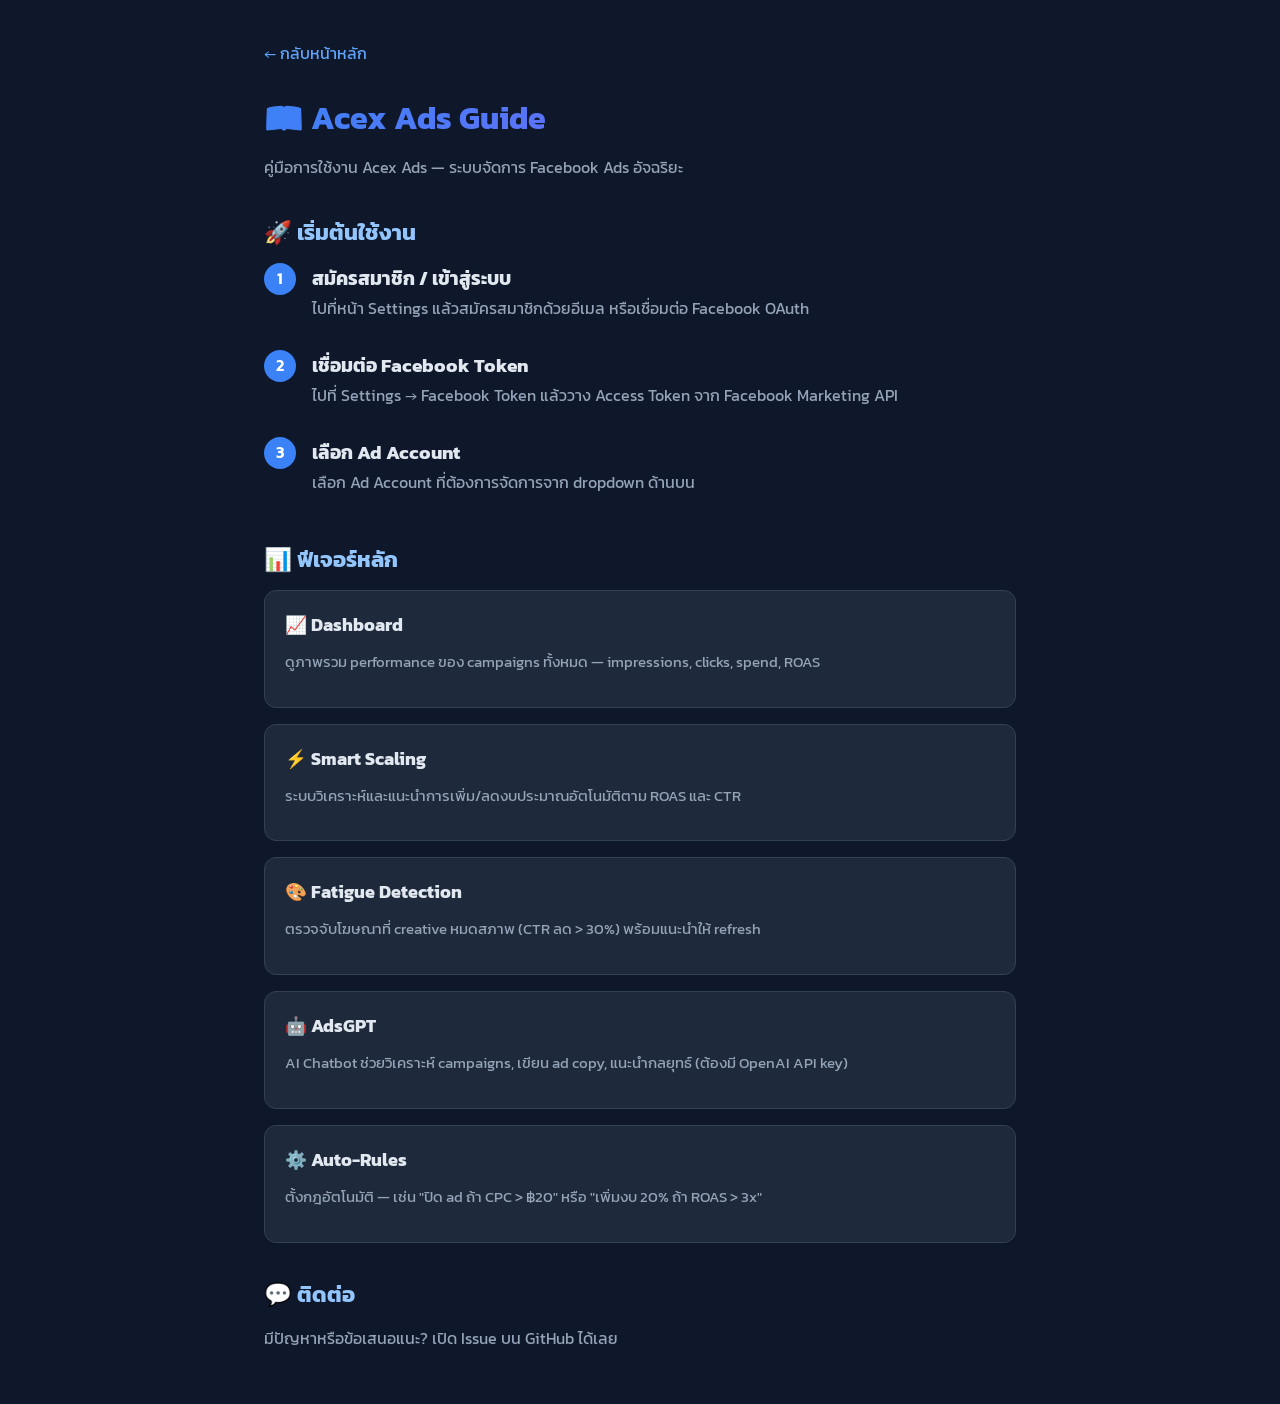
==== commit 1d1ddea0: "fix: make project fully runnable - Fix static/template paths for Flask (absolute paths) - Add favico" ====
--- a/templates/guide.html
+++ b/templates/guide.html
@@ -1,619 +1,82 @@
-<!DOCTYPE html>
+<!doctype html>
 <html lang="th">
-<head>
-  <meta charset="UTF-8" />
-  <meta name="viewport" content="width=device-width, initial-scale=1.0" />
-  <title>คู่มือการใช้งาน — Ad Scaler</title>
-  <link rel="preconnect" href="https://fonts.googleapis.com" />
-  <link rel="preconnect" href="https://fonts.gstatic.com" crossorigin />
-  <link rel="stylesheet" href="https://fonts.googleapis.com/css2?family=Kanit:wght@300;400;500;600;700;800&display=swap" />
-  <style>
-    :root {
-      --bg: #09090b;
-      --bg-card: #18181b;
-      --bg-section: #1c1c21;
-      --border: #27272a;
-      --text: #e4e4e7;
-      --text-dim: #a1a1aa;
-      --text-muted: #71717a;
-      --accent: #6366f1;
-      --accent-light: #818cf8;
-      --green: #22c55e;
-      --yellow: #eab308;
-      --red: #ef4444;
-      --blue: #3b82f6;
-      --orange: #f97316;
-    }
-    * { margin: 0; padding: 0; box-sizing: border-box; }
-    body {
-      font-family: 'Kanit', sans-serif;
-      background: var(--bg);
-      color: var(--text);
-      line-height: 1.7;
-      min-height: 100vh;
-    }
-    a { color: var(--accent-light); text-decoration: none; }
-    a:hover { text-decoration: underline; }
+  <head>
+    <meta charset="UTF-8" />
+    <meta name="viewport" content="width=device-width, initial-scale=1.0" />
+    <title>Acex Ads — Guide</title>
+    <link rel="preconnect" href="https://fonts.googleapis.com" />
+    <link rel="preconnect" href="https://fonts.gstatic.com" crossorigin />
+    <link rel="stylesheet" href="https://fonts.googleapis.com/css2?family=Kanit:wght@300;400;500;600;700;800&display=swap" />
+    <style>
+      * { margin: 0; padding: 0; box-sizing: border-box; }
+      body { font-family: 'Kanit', sans-serif; background: #0f172a; color: #e2e8f0; line-height: 1.7; }
+      .container { max-width: 800px; margin: 0 auto; padding: 40px 24px; }
+      h1 { font-size: 2rem; background: linear-gradient(135deg, #3b82f6, #8b5cf6); -webkit-background-clip: text; -webkit-text-fill-color: transparent; margin-bottom: 8px; }
+      h2 { font-size: 1.4rem; color: #93c5fd; margin: 32px 0 12px; }
+      p { margin-bottom: 12px; color: #94a3b8; }
+      .card { background: #1e293b; border-radius: 12px; padding: 20px; margin-bottom: 16px; border: 1px solid #334155; }
+      .card h3 { color: #e2e8f0; font-size: 1.1rem; margin-bottom: 8px; }
+      .card p { font-size: 0.95rem; }
+      code { background: #334155; padding: 2px 8px; border-radius: 4px; font-size: 0.9rem; color: #a5b4fc; }
+      .step { display: flex; gap: 16px; align-items: flex-start; margin-bottom: 16px; }
+      .step-num { background: #3b82f6; color: white; width: 32px; height: 32px; border-radius: 50%; display: flex; align-items: center; justify-content: center; font-weight: 600; flex-shrink: 0; }
+      .back { display: inline-block; margin-bottom: 24px; color: #60a5fa; text-decoration: none; }
+      .back:hover { text-decoration: underline; }
+    </style>
+  </head>
+  <body>
+    <div class="container">
+      <a href="/" class="back">← กลับหน้าหลัก</a>
+      <h1>📖 Acex Ads Guide</h1>
+      <p>คู่มือการใช้งาน Acex Ads — ระบบจัดการ Facebook Ads อัจฉริยะ</p>
 
-    /* Header */
-    .header {
-      position: sticky; top: 0; z-index: 100;
-      background: rgba(9,9,11,0.85);
-      backdrop-filter: blur(16px);
-      border-bottom: 1px solid var(--border);
-      padding: 16px 0;
-    }
-    .header-inner {
-      max-width: 1100px; margin: 0 auto;
-      padding: 0 24px;
-      display: flex; align-items: center; justify-content: space-between;
-    }
-    .logo { font-size: 20px; font-weight: 700; color: var(--text); }
-    .logo span { color: var(--accent-light); }
-    .back-btn {
-      background: var(--bg-card); border: 1px solid var(--border);
-      color: var(--text-dim); padding: 8px 16px; border-radius: 8px;
-      font-family: inherit; font-size: 14px; cursor: pointer;
-      transition: all 0.2s;
-    }
-    .back-btn:hover { border-color: var(--accent); color: var(--text); }
+      <h2>🚀 เริ่มต้นใช้งาน</h2>
+      <div class="step">
+        <div class="step-num">1</div>
+        <div>
+          <h3>สมัครสมาชิก / เข้าสู่ระบบ</h3>
+          <p>ไปที่หน้า Settings แล้วสมัครสมาชิกด้วยอีเมล หรือเชื่อมต่อ Facebook OAuth</p>
+        </div>
+      </div>
+      <div class="step">
+        <div class="step-num">2</div>
+        <div>
+          <h3>เชื่อมต่อ Facebook Token</h3>
+          <p>ไปที่ Settings → Facebook Token แล้ววาง Access Token จาก Facebook Marketing API</p>
+        </div>
+      </div>
+      <div class="step">
+        <div class="step-num">3</div>
+        <div>
+          <h3>เลือก Ad Account</h3>
+          <p>เลือก Ad Account ที่ต้องการจัดการจาก dropdown ด้านบน</p>
+        </div>
+      </div>
 
-    /* Layout */
-    .container { max-width: 1100px; margin: 0 auto; padding: 40px 24px 80px; }
-    .hero { text-align: center; padding: 60px 0 40px; }
-    .hero h1 { font-size: 42px; font-weight: 800; margin-bottom: 12px; }
-    .hero h1 span { background: linear-gradient(135deg, var(--accent-light), var(--blue)); -webkit-background-clip: text; -webkit-text-fill-color: transparent; }
-    .hero p { font-size: 18px; color: var(--text-dim); max-width: 600px; margin: 0 auto; }
+      <h2>📊 ฟีเจอร์หลัก</h2>
+      <div class="card">
+        <h3>📈 Dashboard</h3>
+        <p>ดูภาพรวม performance ของ campaigns ทั้งหมด — impressions, clicks, spend, ROAS</p>
+      </div>
+      <div class="card">
+        <h3>⚡ Smart Scaling</h3>
+        <p>ระบบวิเคราะห์และแนะนำการเพิ่ม/ลดงบประมาณอัตโนมัติตาม ROAS และ CTR</p>
+      </div>
+      <div class="card">
+        <h3>🎨 Fatigue Detection</h3>
+        <p>ตรวจจับโฆษณาที่ creative หมดสภาพ (CTR ลด > 30%) พร้อมแนะนำให้ refresh</p>
+      </div>
+      <div class="card">
+        <h3>🤖 AdsGPT</h3>
+        <p>AI Chatbot ช่วยวิเคราะห์ campaigns, เขียน ad copy, แนะนำกลยุทธ์ (ต้องมี OpenAI API key)</p>
+      </div>
+      <div class="card">
+        <h3>⚙️ Auto-Rules</h3>
+        <p>ตั้งกฎอัตโนมัติ — เช่น "ปิด ad ถ้า CPC > ฿20" หรือ "เพิ่มงบ 20% ถ้า ROAS > 3x"</p>
+      </div>
 
-    /* TOC */
-    .toc {
-      background: var(--bg-card); border: 1px solid var(--border);
-      border-radius: 16px; padding: 32px; margin-bottom: 48px;
-    }
-    .toc h2 { font-size: 20px; margin-bottom: 20px; color: var(--accent-light); }
-    .toc-grid { display: grid; grid-template-columns: repeat(auto-fill, minmax(280px, 1fr)); gap: 8px; }
-    .toc a {
-      display: flex; align-items: center; gap: 10px;
-      padding: 10px 14px; border-radius: 8px;
-      color: var(--text-dim); font-size: 14px;
-      transition: all 0.2s;
-    }
-    .toc a:hover { background: var(--bg-section); color: var(--text); text-decoration: none; }
-    .toc-num {
-      background: var(--accent); color: white;
-      width: 28px; height: 28px; border-radius: 50%;
-      display: flex; align-items: center; justify-content: center;
-      font-size: 12px; font-weight: 600; flex-shrink: 0;
-    }
-
-    /* Sections */
-    .section {
-      background: var(--bg-card); border: 1px solid var(--border);
-      border-radius: 16px; padding: 32px; margin-bottom: 24px;
-      scroll-margin-top: 80px;
-    }
-    .section h2 {
-      font-size: 24px; font-weight: 700; margin-bottom: 24px;
-      display: flex; align-items: center; gap: 12px;
-    }
-    .section h2 .icon {
-      width: 40px; height: 40px; border-radius: 10px;
-      display: flex; align-items: center; justify-content: center;
-      font-size: 20px; flex-shrink: 0;
-    }
-    .section h3 { font-size: 18px; font-weight: 600; margin: 24px 0 12px; color: var(--text); }
-    .section p { color: var(--text-dim); margin-bottom: 12px; font-size: 15px; }
-    .section ul, .section ol { color: var(--text-dim); padding-left: 24px; margin-bottom: 16px; }
-    .section li { margin-bottom: 8px; font-size: 15px; }
-    .section strong { color: var(--text); font-weight: 500; }
-
-    /* Code blocks */
-    .code-block {
-      background: #0c0c10; border: 1px solid var(--border);
-      border-radius: 10px; padding: 16px 20px;
-      font-family: 'JetBrains Mono', 'Fira Code', monospace;
-      font-size: 13px; color: #a5b4fc;
-      overflow-x: auto; margin: 12px 0 16px;
-      line-height: 1.6;
-    }
-    code {
-      background: var(--bg-section); padding: 2px 8px; border-radius: 4px;
-      font-family: 'JetBrains Mono', 'Fira Code', monospace;
-      font-size: 13px; color: #c4b5fd;
-    }
-
-    /* Info boxes */
-    .info-box {
-      border-radius: 10px; padding: 16px 20px; margin: 16px 0;
-      display: flex; gap: 12px; align-items: flex-start;
-      font-size: 14px;
-    }
-    .info-box .emoji { font-size: 18px; flex-shrink: 0; margin-top: 1px; }
-    .info-box.tip { background: rgba(34,197,94,0.08); border: 1px solid rgba(34,197,94,0.2); }
-    .info-box.tip .emoji::before { content: "💡"; }
-    .info-box.warning { background: rgba(234,179,8,0.08); border: 1px solid rgba(234,179,8,0.2); }
-    .info-box.warning .emoji::before { content: "⚠️"; }
-    .info-box.info { background: rgba(59,130,246,0.08); border: 1px solid rgba(59,130,246,0.2); }
-    .info-box.info .emoji::before { content: "ℹ️"; }
-    .info-box .content { color: var(--text-dim); }
-    .info-box .content strong { color: var(--text); }
-
-    /* Tables */
-    .table-wrap { overflow-x: auto; margin: 12px 0 16px; }
-    table {
-      width: 100%; border-collapse: collapse;
-      font-size: 14px;
-    }
-    th {
-      background: var(--bg-section); text-align: left;
-      padding: 10px 16px; font-weight: 500; color: var(--text-dim);
-      border-bottom: 1px solid var(--border);
-    }
-    td {
-      padding: 10px 16px; border-bottom: 1px solid var(--border);
-      color: var(--text-dim);
-    }
-    tr:hover td { background: rgba(99,102,241,0.04); }
-
-    /* Steps */
-    .steps { counter-reset: step; padding-left: 0; list-style: none; }
-    .steps li {
-      counter-increment: step; position: relative;
-      padding-left: 48px; margin-bottom: 20px;
-    }
-    .steps li::before {
-      content: counter(step);
-      position: absolute; left: 0; top: 0;
-      width: 32px; height: 32px; border-radius: 50%;
-      background: var(--accent); color: white;
-      display: flex; align-items: center; justify-content: center;
-      font-size: 14px; font-weight: 600;
-    }
-
-    /* Color tags */
-    .tag {
-      display: inline-block; padding: 2px 10px; border-radius: 6px;
-      font-size: 12px; font-weight: 500;
-    }
-    .tag-green { background: rgba(34,197,94,0.15); color: var(--green); }
-    .tag-yellow { background: rgba(234,179,8,0.15); color: var(--yellow); }
-    .tag-red { background: rgba(239,68,68,0.15); color: var(--red); }
-    .tag-blue { background: rgba(59,130,246,0.15); color: var(--blue); }
-
-    /* Footer */
-    .footer {
-      text-align: center; padding: 40px 0;
-      color: var(--text-muted); font-size: 13px;
-      border-top: 1px solid var(--border);
-    }
-
-    /* Responsive */
-    @media (max-width: 640px) {
-      .hero h1 { font-size: 28px; }
-      .section { padding: 20px; }
-      .toc-grid { grid-template-columns: 1fr; }
-    }
-  </style>
-</head>
-<body>
-
-<!-- Header -->
-<header class="header">
-  <div class="header-inner">
-    <div class="logo">Ad <span>Scaler</span></div>
-    <a href="/" class="back-btn">← กลับหน้าหลัก</a>
-  </div>
-</header>
-
-<div class="container">
-
-  <!-- Hero -->
-  <div class="hero">
-    <h1>📘 <span>คู่มือการใช้งาน</span></h1>
-    <p>ทุกสิ่งที่ต้องรู้เพื่อใช้ Facebook Ad Scaler ให้เต็มประสิทธิภาพ</p>
-  </div>
-
-  <!-- TOC -->
-  <div class="toc">
-    <h2>📑 สารบัญ</h2>
-    <div class="toc-grid">
-      <a href="#setup"><span class="toc-num">1</span> เริ่มต้นใช้งาน</a>
-      <a href="#fb-api"><span class="toc-num">2</span> ตั้งค่า Facebook API</a>
-      <a href="#dashboard"><span class="toc-num">3</span> Dashboard</a>
-      <a href="#campaigns"><span class="toc-num">4</span> จัดการ Campaigns</a>
-      <a href="#scaling"><span class="toc-num">5</span> Smart Scaling</a>
-      <a href="#rules"><span class="toc-num">6</span> Auto-Rules</a>
-      <a href="#adsgpt"><span class="toc-num">7</span> AdsGPT (AI)</a>
-      <a href="#experiments"><span class="toc-num">8</span> A/B Test</a>
-      <a href="#fatigue"><span class="toc-num">9</span> Creative Fatigue</a>
-      <a href="#anomalies"><span class="toc-num">10</span> Anomaly Detection</a>
-      <a href="#pacing"><span class="toc-num">11</span> Budget Pacing</a>
-      <a href="#notifications"><span class="toc-num">12</span> การแจ้งเตือน</a>
-      <a href="#team"><span class="toc-num">13</span> Team Management</a>
-      <a href="#settings"><span class="toc-num">14</span> ตั้งค่าระบบ</a>
-      <a href="#deploy"><span class="toc-num">15</span> Deploy</a>
-      <a href="#faq"><span class="toc-num">16</span> FAQ</a>
+      <h2>💬 ติดต่อ</h2>
+      <p>มีปัญหาหรือข้อเสนอแนะ? เปิด Issue บน GitHub ได้เลย</p>
     </div>
-  </div>
-
-  <!-- 1. Setup -->
-  <div class="section" id="setup">
-    <h2><span class="icon" style="background:rgba(99,102,241,0.15)">🚀</span> 1. เริ่มต้นใช้งาน</h2>
-
-    <h3>ติดตั้งบนเครื่อง</h3>
-    <ol class="steps">
-      <li>Clone โปรเจค<div class="code-block">git clone https://github.com/dmz2001TH/facebook-ad-scaler.git<br>cd facebook-ad-scaler</div></li>
-      <li>ติดตั้ง dependencies<div class="code-block">pip install -r requirements.txt</div></li>
-      <li>คัดลอกไฟล์ config<div class="code-block">cp .env.example .env</div></li>
-      <li>แก้ไข <code>.env</code> ตามต้องการ (ดูหัวข้อ "ตั้งค่าระบบ")</li>
-      <li>รัน server<div class="code-block">python app.py</div></li>
-    </ol>
-    <p>เปิด browser ไปที่ <code>http://localhost:8080</code></p>
-
-    <h3>ติดตั้งด้วย Docker</h3>
-    <div class="code-block">docker build -t ad-scaler .<br>docker run -p 8080:8080 -v ad-scaler-data:/data ad-scaler</div>
-
-    <h3>ติดตั้งแบบ Production</h3>
-    <div class="code-block">pip install -r requirements.txt gunicorn<br>./start.sh</div>
-    <div class="info-box tip">
-      <span class="emoji"></span>
-      <div class="content"><strong>start.sh</strong> จะตรวจว่ามี gunicorn หรือไม่ ถ้ามีจะใช้ gunicorn อัตโนมัติ ถ้าไม่มีจะ fallback ไปใช้ Flask dev server</div>
-    </div>
-  </div>
-
-  <!-- 2. Facebook API -->
-  <div class="section" id="fb-api">
-    <h2><span class="icon" style="background:rgba(59,130,246,0.15)">📘</span> 2. ตั้งค่า Facebook API</h2>
-
-    <h3>ขั้นตอนที่ 1: สร้าง Facebook App</h3>
-    <ol>
-      <li>ไปที่ <a href="https://developers.facebook.com" target="_blank">developers.facebook.com</a></li>
-      <li>กด <strong>Create App</strong> → เลือก <strong>Business</strong> → ตั้งชื่อ app</li>
-      <li>ไปที่ <strong>Settings > Basic</strong> → จด <strong>App ID</strong> และ <strong>App Secret</strong></li>
-    </ol>
-
-    <h3>ขั้นตอนที่ 2: ขอ Permission</h3>
-    <ol>
-      <li>ไปที่ <strong>App Review > Permissions and Features</strong></li>
-      <li>ขอ permission: <code>ads_management</code>, <code>ads_read</code>, <code>business_management</code></li>
-      <li>เพิ่ม <strong>Marketing API</strong> ใน Products</li>
-    </ol>
-
-    <h3>ขั้นตอนที่ 3: สร้าง Access Token</h3>
-    <ol>
-      <li>ไปที่ <a href="https://developers.facebook.com/tools/explorer/" target="_blank">Graph API Explorer</a></li>
-      <li>เลือก app ของคุณ</li>
-      <li>เลือก permission: <code>ads_management</code>, <code>ads_read</code></li>
-      <li>กด <strong>Generate Access Token</strong></li>
-    </ol>
-
-    <div class="info-box warning">
-      <span class="emoji"></span>
-      <div class="content">Token แบบนี้อายุสั้น (~1-2 ชม.) สำหรับใช้งานจริง ควรใช้ Long-lived token หรือ System User token</div>
-    </div>
-
-    <h3>ขั้นตอนที่ 4: ใส่ Token ในระบบ</h3>
-    <p>ไปที่ <strong>Settings</strong> → วาง Facebook Access Token → กด <strong>Save</strong></p>
-  </div>
-
-  <!-- 3. Dashboard -->
-  <div class="section" id="dashboard">
-    <h2><span class="icon" style="background:rgba(34,197,94,0.15)">📊</span> 3. Dashboard</h2>
-    <p>Dashboard แสดงข้อมูลสรุปของบัญชีโฆษณา (7 วันล่าสุด):</p>
-    <div class="table-wrap">
-      <table>
-        <tr><th>Metric</th><th>คำอธิบาย</th><th>เป้าหมาย (ตลาดไทย)</th></tr>
-        <tr><td><strong>Total Spend</strong></td><td>งบที่ใช้ไป</td><td>—</td></tr>
-        <tr><td><strong>Impressions</strong></td><td>จำนวนครั้งที่โฆษณาแสดง</td><td>—</td></tr>
-        <tr><td><strong>Clicks</strong></td><td>จำนวนคลิก</td><td>—</td></tr>
-        <tr><td><strong>CTR</strong></td><td>Click-Through Rate</td><td>> 1.5-2%</td></tr>
-        <tr><td><strong>CPC</strong></td><td>Cost per Click</td><td>< ฿5-15</td></tr>
-        <tr><td><strong>CPM</strong></td><td>Cost per 1,000 Impressions</td><td>ขึ้นกับ audience</td></tr>
-      </table>
-    </div>
-  </div>
-
-  <!-- 4. Campaigns -->
-  <div class="section" id="campaigns">
-    <h2><span class="icon" style="background:rgba(249,115,22,0.15)">📢</span> 4. จัดการ Campaigns</h2>
-    <p>ไปที่เมนู <strong>Campaigns</strong> จะเห็นรายการ campaigns ทั้งหมด</p>
-    <h3>เปิด / ปิด Campaign</h3>
-    <p>เลือก campaign → กดปุ่ม <strong>Enable</strong> หรือ <strong>Pause</strong> ระบบจะบันทึกใน audit trail อัตโนมัติ</p>
-    <h3>เปลี่ยนงบประมาณ</h3>
-    <p>เลือก campaign → แก้ไข <strong>Daily Budget</strong> หรือ <strong>Lifetime Budget</strong> → กด <strong>Save</strong></p>
-    <div class="info-box tip">
-      <span class="emoji"></span>
-      <div class="content">ทุกการเปลี่ยนแปลงงบจะถูกบันทึกใน <strong>Budget Calendar</strong> อัตโนมัติ ทำให้เห็นผลลัพธ์หลังเปลี่ยนงบ</div>
-    </div>
-  </div>
-
-  <!-- 5. Smart Scaling -->
-  <div class="section" id="scaling">
-    <h2><span class="icon" style="background:rgba(234,179,8,0.15)">🧠</span> 5. Smart Scaling</h2>
-    <p>ระบบวิเคราะห์และแนะนำการ scale อัตโนมัติ — ดู ROAS trend แล้วตัดสินใจแทนคุณ</p>
-
-    <h3>ตั้งค่า</h3>
-    <div class="table-wrap">
-      <table>
-        <tr><th>Parameter</th><th>คำอธิบาย</th><th>ค่าแนะนำ</th></tr>
-        <tr><td><code>max_budget_increase_pct</code></td><td>เพิ่มงบได้สูงสุดกี่ %</td><td>20-30%</td></tr>
-        <tr><td><code>min_roas_threshold</code></td><td>ROAS ขั้นต่ำที่จะ scale</td><td>2.0x</td></tr>
-        <tr><td><code>lookback_days</code></td><td>ดูข้อมูลย้อนหลังกี่วัน</td><td>7 วัน</td></tr>
-        <tr><td><code>kill_loss_threshold</code></td><td>ขาดทุนเกินเท่าไหร่ให้ปิด (บาท)</td><td>500 บาท</td></tr>
-      </table>
-    </div>
-
-    <h3>วิธีใช้</h3>
-    <ol>
-      <li>กด <strong>Analyze</strong> → ระบบจะวิเคราะห์ campaigns ทั้งหมด</li>
-      <li>ดูคำแนะนำ:
-        <ul>
-          <li><span class="tag tag-green">Increase</span> — ROAS ดี แนะนำเพิ่มงบ 20-30%</li>
-          <li><span class="tag tag-yellow">Decrease</span> — ROAS ลดลง แนะนำลดงบ</li>
-          <li><span class="tag tag-red">Kill</span> — ขาดทุนเกิน threshold แนะนำปิด</li>
-        </ul>
-      </li>
-      <li>กด <strong>Execute</strong> เพื่อทำจริง</li>
-    </ol>
-
-    <h3>Kill Switch — ปิดฉุกเฉิน</h3>
-    <p>ถ้าทุกอย่างพัง กด <strong>Kill Switch</strong> → ระบบจะ pause ทุก campaign ที่กำลังขาดทุนทันที</p>
-    <div class="info-box warning">
-      <span class="emoji"></span>
-      <div class="content">Kill Switch จะ<strong>หยุดเฉพาะ campaigns ที่ขาดทุน</strong>เกิน threshold ไม่ใช่ปิดหมด — ตัวที่กำไรยังวิ่งต่อ</div>
-    </div>
-  </div>
-
-  <!-- 6. Auto-Rules -->
-  <div class="section" id="rules">
-    <h2><span class="icon" style="background:rgba(99,102,241,0.15)">⚙️</span> 6. Auto-Rules</h2>
-    <p>ตั้งกฎให้ระบบทำงานอัตโนมัติ — ไม่ต้องนั่งเฝ้าจอ</p>
-
-    <h3>ตัวอย่างกฎที่แนะนำ</h3>
-    <div class="table-wrap">
-      <table>
-        <tr><th>กฎ</th><th>เงื่อนไข</th><th>การกระทำ</th><th>ความถี่</th></tr>
-        <tr><td>ปิด Ad CPC สูง</td><td>CPC > ฿20</td><td>Pause Campaign</td><td>ทุก 30 นาที</td></tr>
-        <tr><td>เพิ่มงบ ROAS ดี</td><td>ROAS > 3.0x</td><td>เพิ่มงบ 20%</td><td>ทุก 3 ชม.</td></tr>
-        <tr><td>แจ้งเตือน CTR ตก</td><td>CTR < 0.5%</td><td>ส่งแจ้งเตือน</td><td>ทุก 1 ชม.</td></tr>
-        <tr><td>ปิด Ad Spend เกิน</td><td>Spend > ฿1000 & ROAS < 1.5</td><td>Pause + แจ้งเตือน</td><td>ทุก 1 ชม.</td></tr>
-      </table>
-    </div>
-
-    <h3>รูปแบบเงื่อนไข (Condition)</h3>
-    <div class="code-block">{"metric": "cpc", "operator": ">", "value": 20}</div>
-    <p><strong>Metrics ที่ใช้ได้:</strong> <code>cpc</code>, <code>ctr</code>, <code>cpm</code>, <code>roas</code>, <code>spend</code>, <code>impressions</code></p>
-    <p><strong>Operators:</strong> <code>></code> <code><</code> <code>>=</code> <code><=</code> <code>==</code> <code>!=</code></p>
-
-    <h3>รูปแบบการกระทำ (Action)</h3>
-    <div class="code-block">// ปิด campaign<br>{"type": "pause_campaign"}<br><br>// เพิ่มงบ 20%<br>{"type": "adjust_budget", "change_pct": 20}<br><br>// ลดงบ 30%<br>{"type": "adjust_budget", "change_pct": -30}<br><br>// แจ้งเตือน<br>{"type": "notify", "message": "CPC สูงเกินไป!"}</div>
-
-    <h3>รัน Rule ด้วยมือ</h3>
-    <p>ไปที่ Rule ที่ต้องการ → กด <strong>Run Now</strong></p>
-
-    <h3>Export / Import Rules</h3>
-    <p>สามารถ export rules เป็น JSON แล้ว import กลับได้ — เหมาะสำหรับย้ายเครื่องหรือแชร์ให้ทีม</p>
-  </div>
-
-  <!-- 7. AdsGPT -->
-  <div class="section" id="adsgpt">
-    <h2><span class="icon" style="background:rgba(168,85,247,0.15)">💬</span> 7. AdsGPT — AI ช่วยวิเคราะห์</h2>
-    <p>AI ผู้ช่วยที่ตอบคำถามเรื่อง Facebook Ads ได้ทันที</p>
-
-    <h3>ตัวอย่างคำถามที่ถามได้</h3>
-    <div class="table-wrap">
-      <table>
-        <tr><th>คำถาม</th><th>ระบบจะตอบ</th></tr>
-        <tr><td>"แนะนำวิธี scale ads"</td><td>4 ขั้นตอนการ scale + ข้อควรระวัง</td></tr>
-        <tr><td>"CPC เท่าไหร่ถึงดี?"</td><td>เกณฑ์ CPC/CTR/CPM/ROAS สำหรับตลาดไทย</td></tr>
-        <tr><td>"ตั้ง auto-rule ยังไง?"</td><td>ตัวอย่างกฎ 4 แบบที่แนะนำ</td></tr>
-        <tr><td>"ad ตัวไหนควรปิด?"</td><td>วิเคราะห์จาก metrics (ถ้าต่อ OpenAI)</td></tr>
-      </table>
-    </div>
-
-    <h3>ต่อ OpenAI (ตัวเลือก)</h3>
-    <p>ถ้าต้องการให้ AI ตอบได้ฉลาดขึ้น:</p>
-    <ol>
-      <li>ไปที่ <code>.env</code> ไฟล์</li>
-      <li>เพิ่ม: <code>OPENAI_API_KEY=sk-your-key-here</code></li>
-      <li>รีสตาร์ท server</li>
-    </ol>
-    <div class="info-box info">
-      <span class="emoji"></span>
-      <div class="content">ถ้าไม่ต่อ OpenAI ระบบจะใช้ <strong>fallback responses</strong> ที่เขียนไว้ (ภาษาไทย) — ยังใช้งานได้ แค่ไม่ฉลาดเท่า</div>
-    </div>
-  </div>
-
-  <!-- 8. Experiments -->
-  <div class="section" id="experiments">
-    <h2><span class="icon" style="background:rgba(236,72,153,0.15)">🧪</span> 8. A/B Test Tracker</h2>
-    <p>เปรียบเทียบ ad sets 2 ตัว ว่าตัวไหนดีกว่า — ระบบ declare winner ให้อัตโนมัติ</p>
-    <h3>วิธีใช้</h3>
-    <ol>
-      <li>ไปที่เมนู <strong>Experiments</strong> → กด <strong>Create</strong></li>
-      <li>เลือก Ad Set A กับ Ad Set B</li>
-      <li>เลือก metric ที่จะเปรียบเทียบ (CPC, CTR, ROAS)</li>
-      <li>ตั้ง duration (กี่วัน)</li>
-      <li>รอให้ครบ → กด <strong>Conclude</strong> → ระบบจะดึงข้อมูลจริงจาก Facebook แล้วบอก winner</li>
-    </ol>
-  </div>
-
-  <!-- 9. Fatigue -->
-  <div class="section" id="fatigue">
-    <h2><span class="icon" style="background:rgba(239,68,68,0.15)">😴</span> 9. Creative Fatigue Detection</h2>
-    <p>ตรวจจับโฆษณาที่ "ตาย" แล้ว — CTR ลดฮวบใน 3 วัน</p>
-    <h3>ระบบจะบอก</h3>
-    <ul>
-      <li><strong>Ad ไหน fatigued</strong> — CTR ลด > 30% เทียบกับ 7-day average</li>
-      <li><strong>Severity</strong> — <span class="tag tag-yellow">warning</span> (ลด 30-50%) หรือ <span class="tag tag-red">critical</span> (ลด > 50%)</li>
-      <li><strong>Recommendation</strong> — แนะนำให้ทำอะไร (เช่น "เปลี่ยน creative")</li>
-    </ul>
-    <div class="info-box tip">
-      <span class="emoji"></span>
-      <div class="content">ควรเช็ค <strong>ทุก 1-2 วัน</strong> — creative fatigue เป็นสาเหตุอันดับ 1 ที่ทำให้ ads แพงขึ้นโดยไม่รู้ตัว</div>
-    </div>
-  </div>
-
-  <!-- 10. Anomalies -->
-  <div class="section" id="anomalies">
-    <h2><span class="icon" style="background:rgba(239,68,68,0.15)">🚨</span> 10. Anomaly Detection</h2>
-    <p>ตรวจจับ metrics ที่ผิดปกติ ด้วยวิธีทางสถิติ (Z-score)</p>
-    <h3>ระบบจะตรวจ</h3>
-    <ul>
-      <li><strong>CPC ผิดปกติ</strong> — สูงหรือต่ำกว่าปกติ > 2 standard deviations</li>
-      <li><strong>CPM ผิดปกติ</strong></li>
-      <li><strong>CTR ผิดปกติ</strong></li>
-      <li><strong>Spend ผิดปกติ</strong></li>
-    </ul>
-    <h3>Severity</h3>
-    <ul>
-      <li><span class="tag tag-yellow">warning</span> — z-score 2.0-2.5 (ผิดปกติเล็กน้อย)</li>
-      <li><span class="tag tag-red">critical</span> — z-score > 2.5 (ผิดปกติรุนแรง)</li>
-    </ul>
-  </div>
-
-  <!-- 11. Pacing -->
-  <div class="section" id="pacing">
-    <h2><span class="icon" style="background:rgba(59,130,246,0.15)">⏱️</span> 11. Budget Pacing & Calendar</h2>
-
-    <h3>Budget Pacing</h3>
-    <p>ดูว่าวันนี้ใช้งบไปเท่าไหร่แล้ว แต่ละ campaign:</p>
-    <ul>
-      <li><span class="tag tag-green">onschedule</span> — ใช้ตามแผน</li>
-      <li><span class="tag tag-yellow">underspending</span> — ใช้น้อยกว่าที่ควร</li>
-      <li><span class="tag tag-red">overspending</span> — ใช้มากกว่าที่ควร</li>
-    </ul>
-
-    <h3>Budget Calendar</h3>
-    <p>ดูประวัติการเปลี่ยนงบ + ผลลัพธ์ — เปลี่ยนวันไหนแล้ว ROAS/CPC เป็นยังไง</p>
-  </div>
-
-  <!-- 12. Notifications -->
-  <div class="section" id="notifications">
-    <h2><span class="icon" style="background:rgba(34,197,94,0.15)">🔔</span> 12. การแจ้งเตือน</h2>
-
-    <h3>Telegram</h3>
-    <ol>
-      <li>คุยกับ <a href="https://t.me/BotFather" target="_blank">@BotFather</a> → <code>/newbot</code> → ได้ Bot Token</li>
-      <li>หา Chat ID → ส่งข้อความหา bot แล้วเปิด <code>https://api.telegram.org/bot&lt;TOKEN&gt;/getUpdates</code></li>
-      <li>ใส่ Token + Chat ID ใน Settings → <strong>Connect</strong></li>
-    </ol>
-
-    <h3>Slack</h3>
-    <ol>
-      <li>ไปที่ Slack → <strong>Apps</strong> → <strong>Incoming Webhooks</strong></li>
-      <li>สร้าง webhook URL</li>
-      <li>ไปที่ Settings → <strong>Connect Webhook</strong> → เลือก Slack → วาง URL</li>
-    </ol>
-
-    <h3>Discord</h3>
-    <ol>
-      <li>ไปที่ Discord Channel → <strong>Edit Channel</strong> → <strong>Integrations</strong> → <strong>Webhooks</strong></li>
-      <li>คัดลอก Webhook URL</li>
-      <li>ไปที่ Settings → <strong>Connect Webhook</strong> → เลือก Discord → วาง URL</li>
-    </ol>
-
-    <h3>ทดสอบ</h3>
-    <p>กด <strong>Test Send</strong> → ระบบจะส่งข้อความทดสอบไปทุก channel ที่เชื่อมต่อ</p>
-  </div>
-
-  <!-- 13. Team -->
-  <div class="section" id="team">
-    <h2><span class="icon" style="background:rgba(99,102,241,0.15)">👥</span> 13. Team Management</h2>
-    <h3>เชิญสมาชิก</h3>
-    <ol>
-      <li>ไปที่เมนู <strong>Team</strong> → <strong>Invite</strong></li>
-      <li>ใส่ Email + เลือก Role</li>
-    </ol>
-    <h3>Roles</h3>
-    <div class="table-wrap">
-      <table>
-        <tr><th>Role</th><th>สิทธิ์</th></tr>
-        <tr><td><span class="tag tag-red">Admin</span></td><td>ทำได้ทุกอย่าง</td></tr>
-        <tr><td><span class="tag tag-yellow">Editor</span></td><td>แก้ไข campaigns, rules</td></tr>
-        <tr><td><span class="tag tag-blue">Viewer</span></td><td>ดูอย่างเดียว</td></tr>
-      </table>
-    </div>
-  </div>
-
-  <!-- 14. Settings -->
-  <div class="section" id="settings">
-    <h2><span class="icon" style="background:rgba(168,85,247,0.15)">⚙️</span> 14. ตั้งค่าระบบ</h2>
-    <p>ไฟล์ <code>.env</code> — คัดลอกจาก <code>.env.example</code> แล้วแก้ตามต้องการ</p>
-    <div class="table-wrap">
-      <table>
-        <tr><th>ตัวแปร</th><th>คำอธิบาย</th><th>ค่าเริ่มต้น</th></tr>
-        <tr><td><code>SECRET_KEY</code></td><td>Flask secret key (ตั้งให้ยาก)</td><td>change-me</td></tr>
-        <tr><td><code>DB_PATH</code></td><td>ที่เก็บ database</td><td>scaler.db</td></tr>
-        <tr><td><code>OPENAI_API_KEY</code></td><td>OpenAI key สำหรับ AdsGPT</td><td>—</td></tr>
-        <tr><td><code>OPENAI_MODEL</code></td><td>OpenAI model</td><td>gpt-4o-mini</td></tr>
-        <tr><td><code>FB_APP_ID</code></td><td>Facebook OAuth App ID</td><td>—</td></tr>
-        <tr><td><code>FB_APP_SECRET</code></td><td>Facebook OAuth App Secret</td><td>—</td></tr>
-        <tr><td><code>CORS_ORIGINS</code></td><td>Allowed origins</td><td>*</td></tr>
-        <tr><td><code>PORT</code></td><td>Server port</td><td>8080</td></tr>
-        <tr><td><code>LOG_LEVEL</code></td><td>ระดับ log</td><td>INFO</td></tr>
-      </table>
-    </div>
-    <h3>สร้าง SECRET_KEY</h3>
-    <div class="code-block">python3 -c "import secrets; print(secrets.token_hex(32))"</div>
-  </div>
-
-  <!-- 15. Deploy -->
-  <div class="section" id="deploy">
-    <h2><span class="icon" style="background:rgba(34,197,94,0.15)">🌐</span> 15. Deploy ขึ้น Server จริง</h2>
-
-    <h3>Docker (แนะนำ)</h3>
-    <div class="code-block">docker build -t ad-scaler .<br>docker run -d --name ad-scaler -p 8080:8080 -v ad-scaler-data:/data ad-scaler</div>
-
-    <h3>Gunicorn (บน VPS)</h3>
-    <div class="code-block">pip install -r requirements.txt gunicorn<br>./start.sh</div>
-
-    <h3>systemd (รันเป็น service)</h3>
-    <p>สร้างไฟล์ <code>/etc/systemd/system/ad-scaler.service</code>:</p>
-    <div class="code-block">[Unit]<br>Description=Facebook Ad Scaler<br>After=network.target<br><br>[Service]<br>Type=simple<br>WorkingDirectory=/opt/facebook-ad-scaler<br>EnvironmentFile=/opt/facebook-ad-scaler/.env<br>ExecStart=/opt/facebook-ad-scaler/start.sh<br>Restart=always<br><br>[Install]<br>WantedBy=multi-user.target</div>
-    <div class="code-block">sudo systemctl enable ad-scaler<br>sudo systemctl start ad-scaler</div>
-
-    <h3>Nginx Reverse Proxy</h3>
-    <div class="code-block">server {<br>    listen 80;<br>    server_name ads.yourdomain.com;<br>    location / {<br>        proxy_pass http://127.0.0.1:8080;<br>        proxy_set_header Host $host;<br>        proxy_set_header X-Real-IP $remote_addr;<br>    }<br>}</div>
-  </div>
-
-  <!-- 16. FAQ -->
-  <div class="section" id="faq">
-    <h2><span class="icon" style="background:rgba(168,85,247,0.15)">❓</span> 16. FAQ</h2>
-
-    <h3>ไม่มี Facebook Token ใช้งานได้มั้ย?</h3>
-    <p>ได้บางส่วน — Dashboard, Rules, Settings ใช้ได้ แต่ข้อมูลจริงจาก Facebook จะไม่แสดง</p>
-
-    <h3>OpenAI Key จำเป็นมั้ย?</h3>
-    <p>ไม่จำเป็น — AdsGPT จะใช้ fallback responses (ภาษาไทย) ถ้าไม่มี key</p>
-
-    <h3>ข้อมูลเก็บที่ไหน?</h3>
-    <p>SQLite database (<code>scaler.db</code>) — ไฟล์เดียว ไม่ต้อง setup database server</p>
-
-    <h3>รันพร้อมกันหลาย server ได้มั้ย?</h3>
-    <p>SQLite ไม่รองรับ — ถ้าต้องการหลาย server ต้อง migrate ไป PostgreSQL</p>
-
-    <h3>Rule รันอัตโนมัติมั้ย?</h3>
-    <p>ใช่ — ถ้าตั้ง schedule (interval_minutes) ไว้ scheduler จะรันให้ทุก N นาที</p>
-
-    <h3>Backup ยังไง?</h3>
-    <p>copy ไฟล์ <code>scaler.db</code> เก็บไว้:</p>
-    <div class="code-block">cp scaler.db scaler_backup_$(date +%Y%m%d).db</div>
-
-    <h3>Rate Limit reset ตอนไหน?</h3>
-    <p>ทุก 60 วินาที (in-memory, reset ถ้า restart server)</p>
-
-    <h3>ดู log ที่ไหน?</h3>
-    <p>ไฟล์ <code>scaler.log</code> หรือดูผ่าน terminal ที่รัน server</p>
-  </div>
-
-</div>
-
-<!-- Footer -->
-<div class="footer">
-  <p>Facebook Ad Scaler — เครื่องมือจัดการโฆษณา Facebook อัตโนมัติ</p>
-  <p style="margin-top:8px"><a href="/">← กลับหน้าหลัก</a> · <a href="https://github.com/dmz2001TH/facebook-ad-scaler" target="_blank">GitHub</a></p>
-</div>
-
-</body>
+  </body>
 </html>
